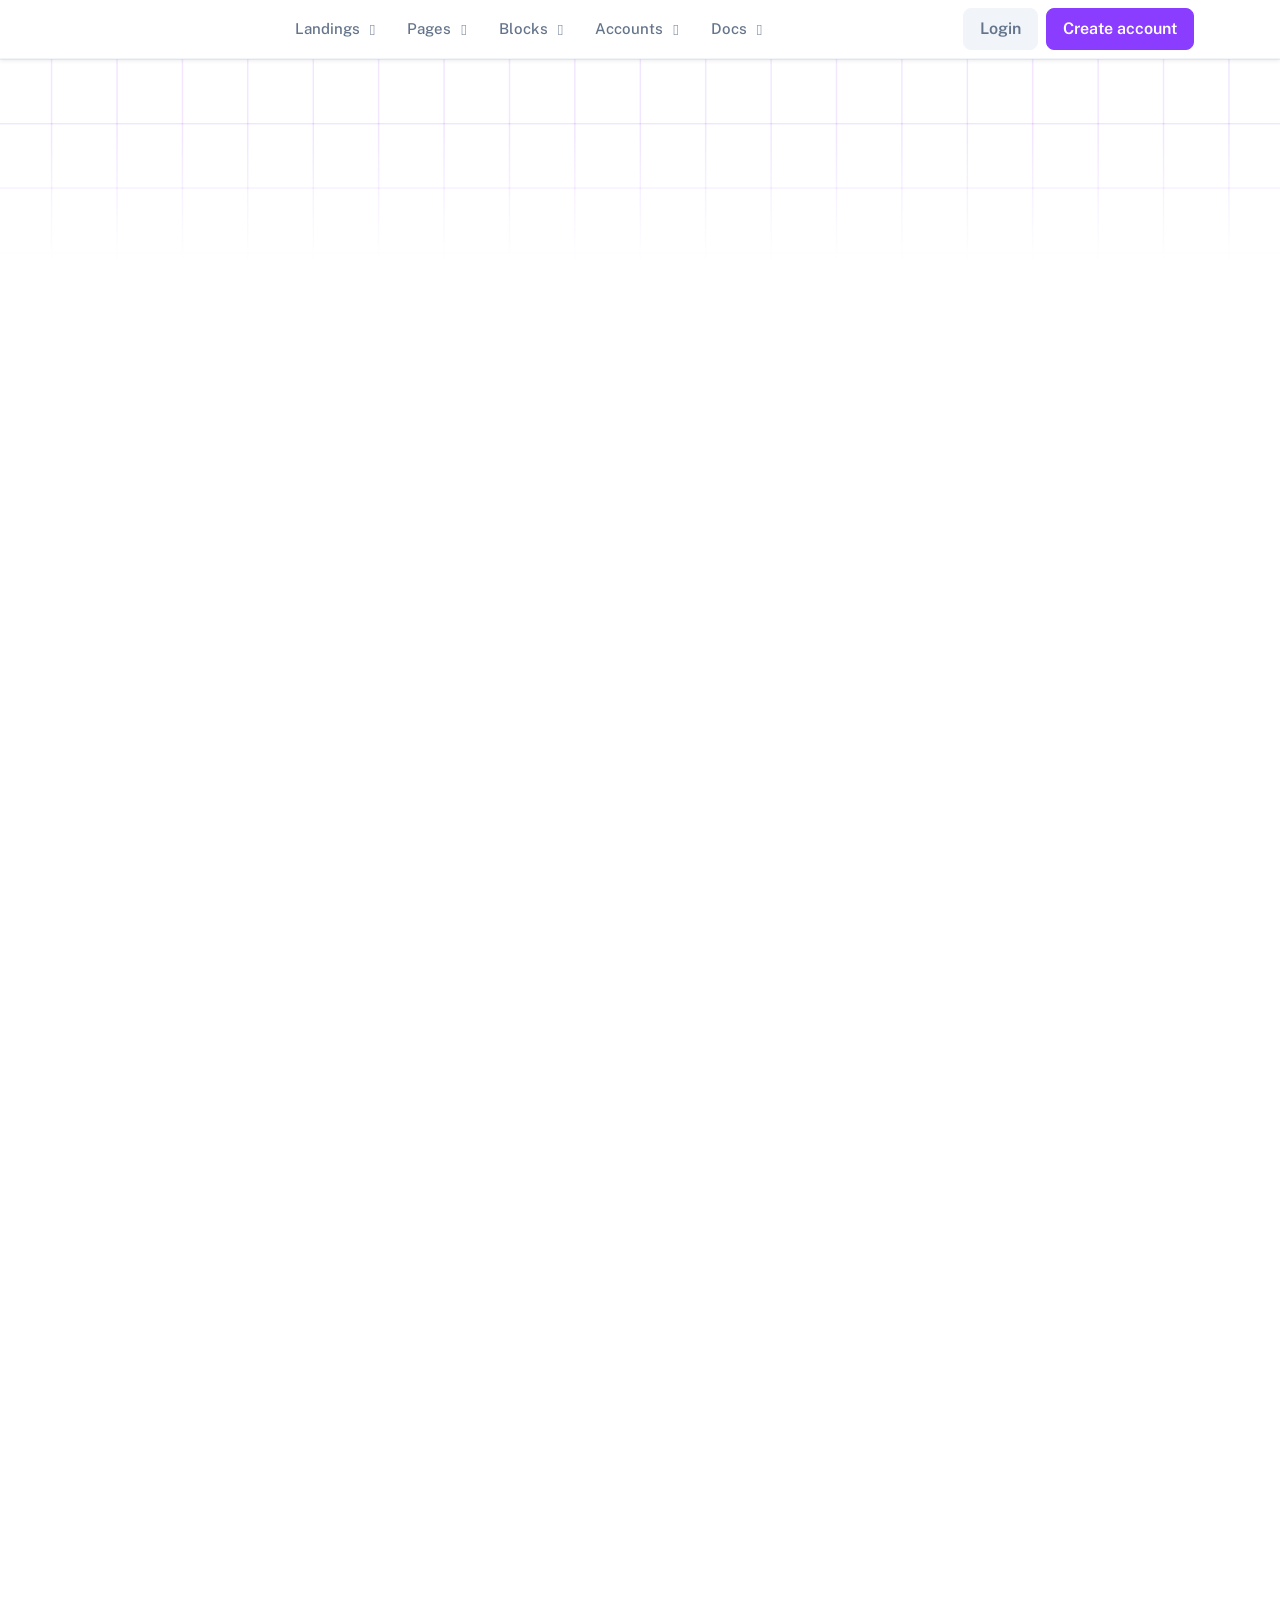
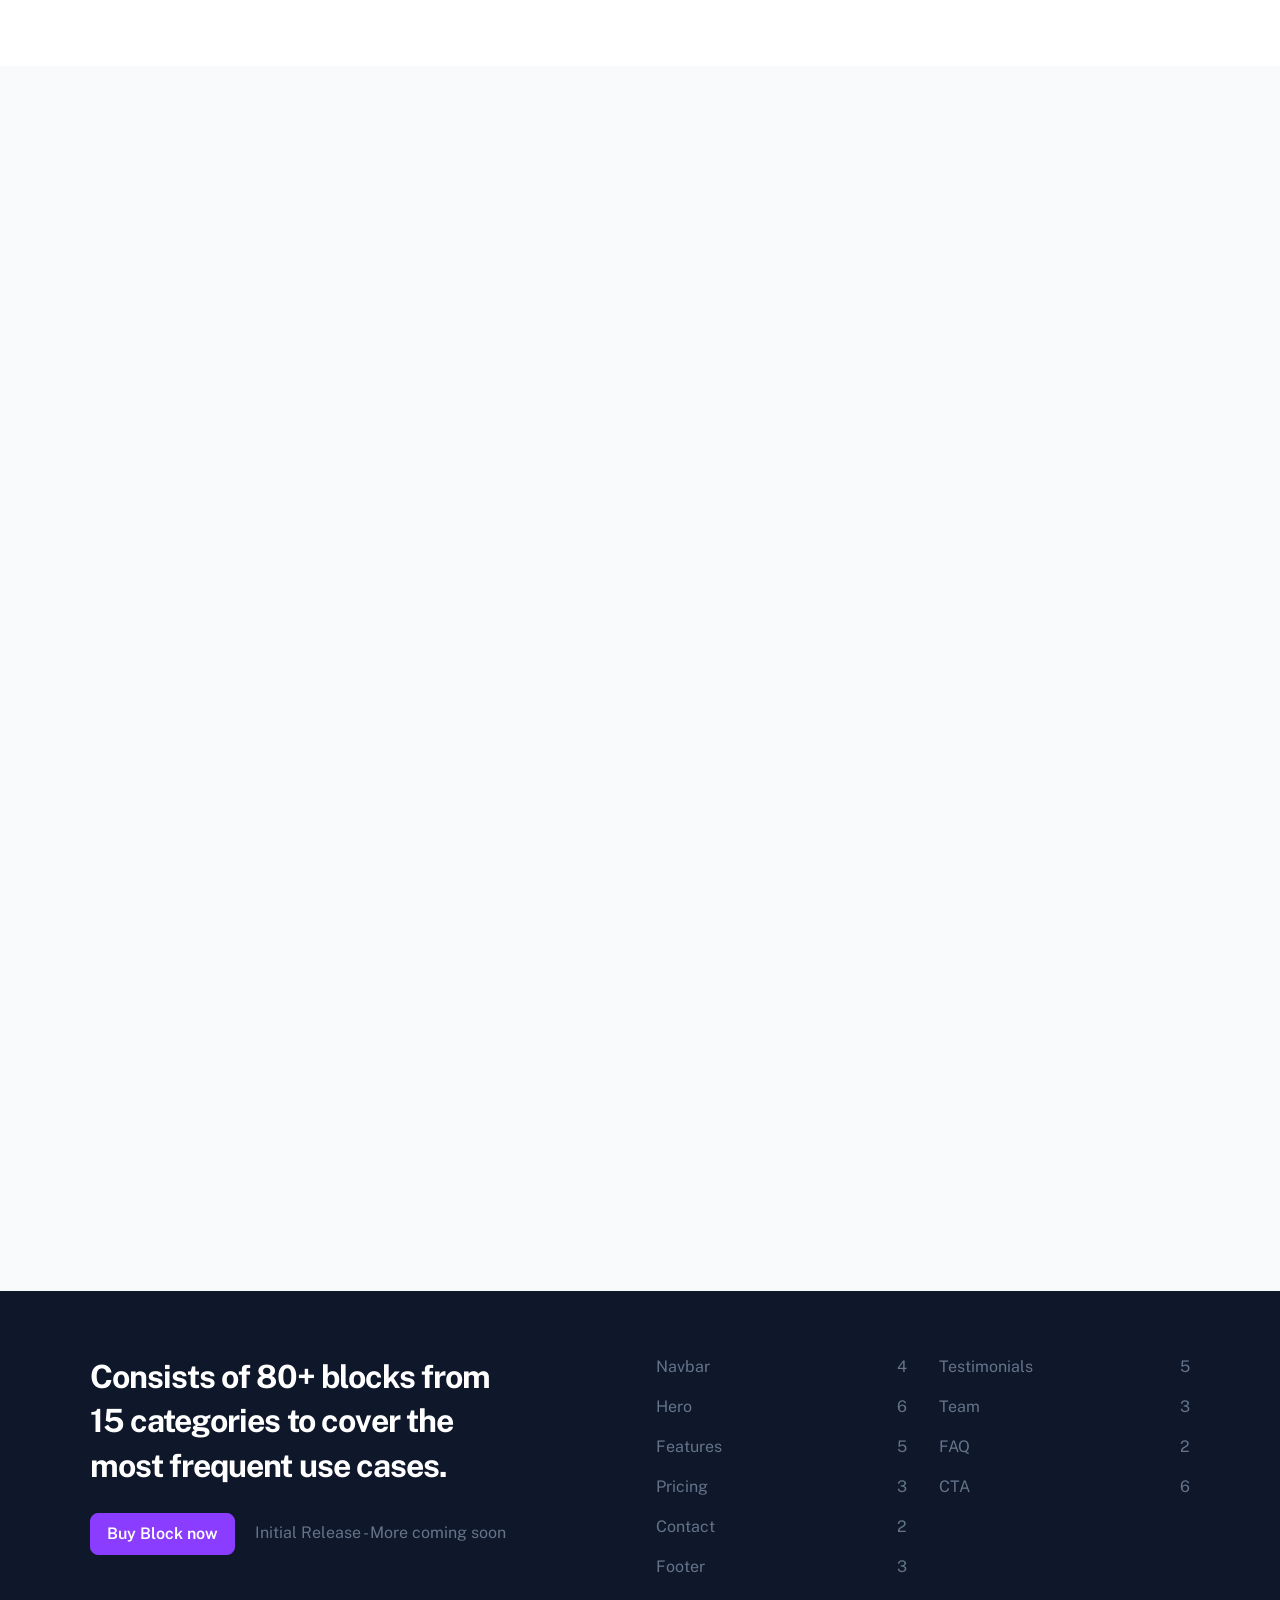
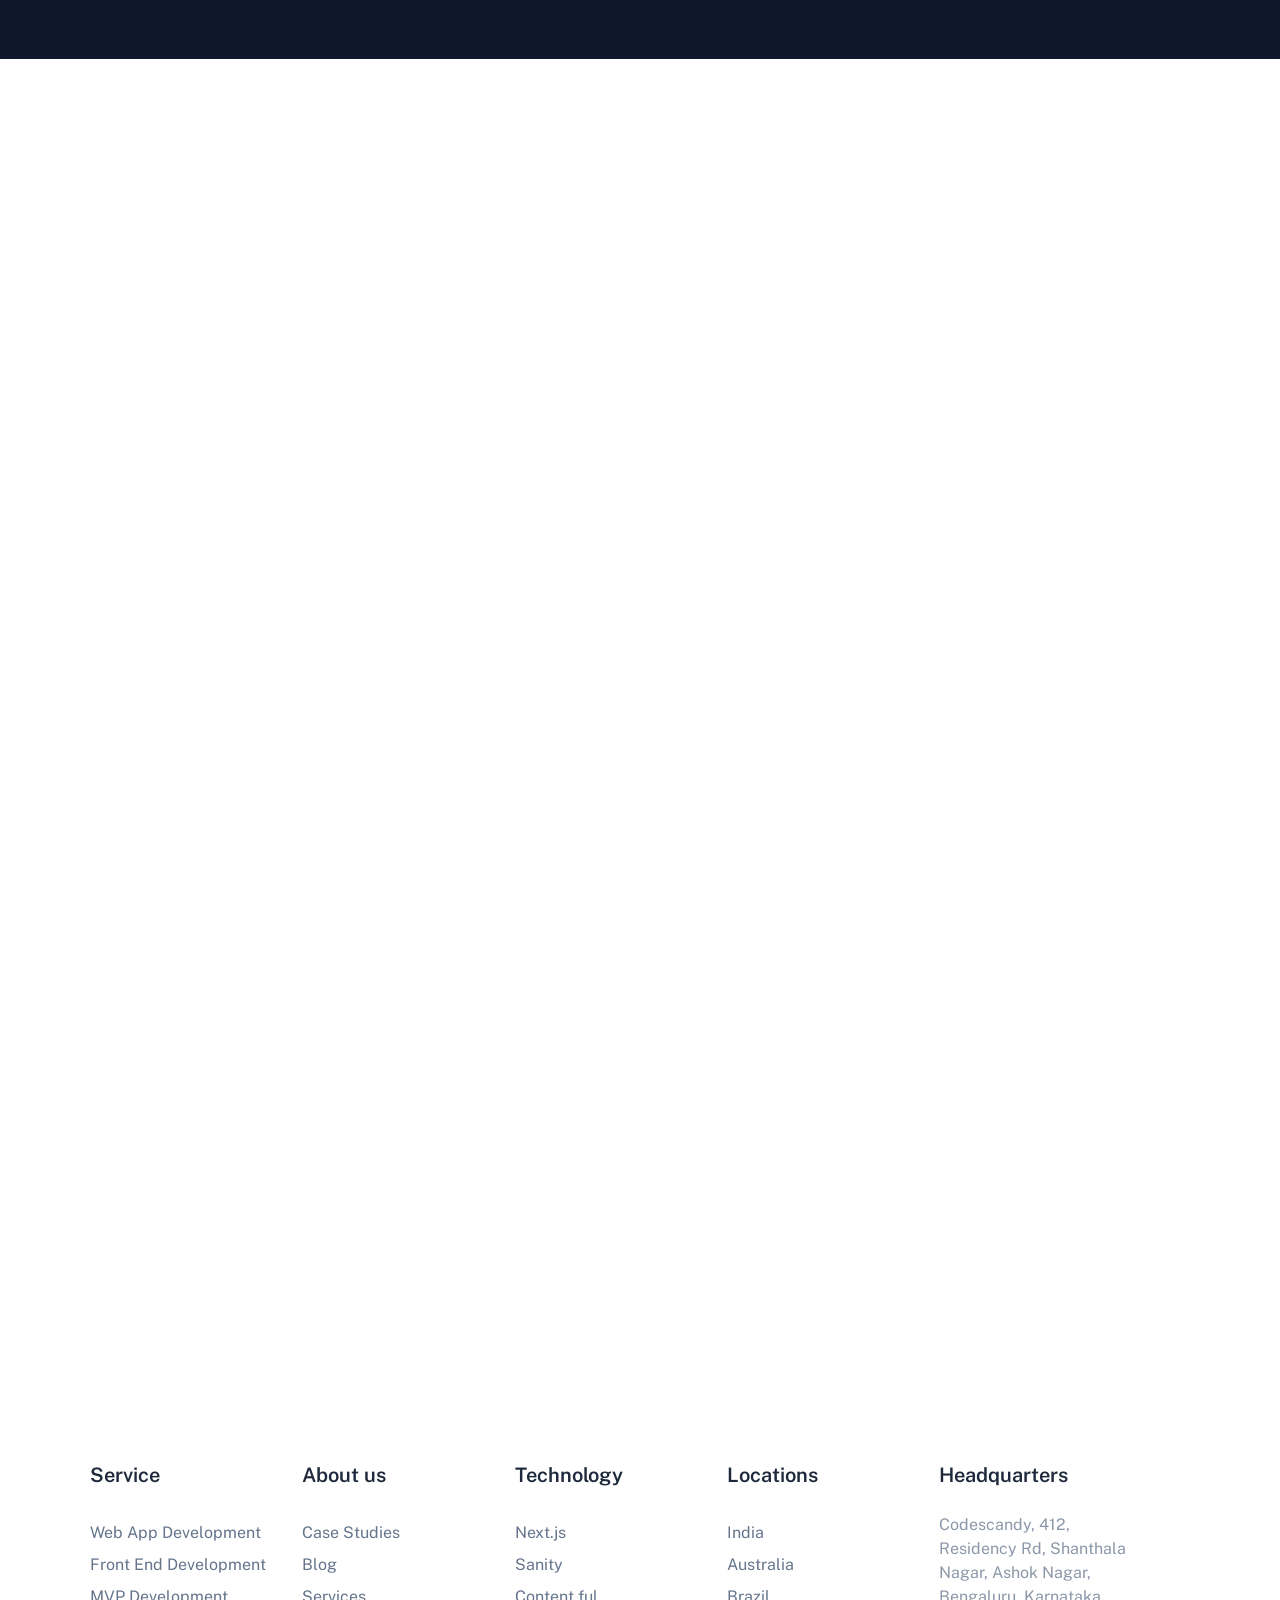
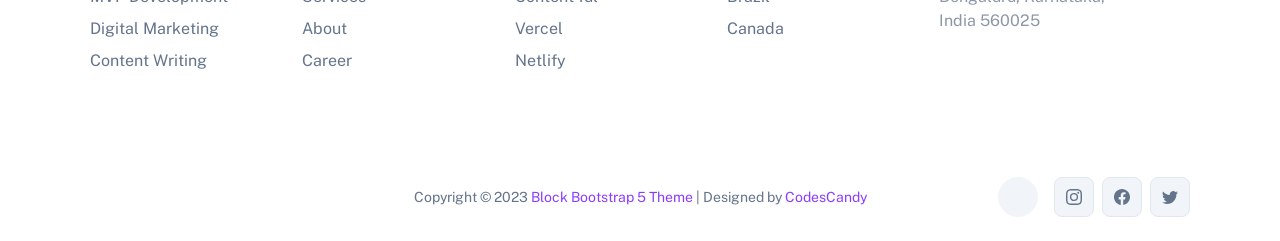
==== index.html @ fbfde0f1 "Initial Commit" ====
<!doctype html>
<html lang="en">
   <head>
      <!-- Required meta tags -->
<meta charset="utf-8" />
<meta name="viewport" content="width=device-width, initial-scale=1, shrink-to-fit=no" />
 <!-- Favicon icon-->
<link rel="apple-touch-icon" sizes="180x180" href="./assets/images/favicon/apple-touch-icon.png" />
<link rel="icon" type="image/png" sizes="32x32" href="./assets/images/favicon/favicon-32x32.png" />
<link rel="icon" type="image/png" sizes="16x16" href="./assets/images/favicon/favicon-16x16.png" />
<link rel="manifest" href="./assets/images/favicon/site.webmanifest" />
<link rel="mask-icon" href="./assets/images/favicon/block-safari-pinned-tab.svg" color="#8b3dff" />
<link rel="shortcut icon" href="./assets/images/favicon/favicon.ico" />
<meta name="msapplication-TileColor" content="#8b3dff" />
<meta name="msapplication-config" content="./assets/images/favicon/tile.xml" />

<!-- Color modes -->
<script src="./assets/js/vendors/color-modes.js"></script>

<!-- Libs CSS -->
<link href="./assets/libs/simplebar/dist/simplebar.min.css" rel="stylesheet" />
<link href="./assets/libs/bootstrap-icons/font/bootstrap-icons.min.css" rel="stylesheet" />

<!-- Scroll Cue -->
<link rel="stylesheet" href="./assets/libs/scrollcue/scrollCue.css" />

<!-- Box icons -->
<link rel="stylesheet" href="./assets/fonts/css/boxicons.min.css" />

<!-- Theme CSS -->
<link rel="stylesheet" href="./assets/css/theme.min.css">
 <!-- Analytics Code -->
<script async src="https://www.googletagmanager.com/gtag/js?id=G-M8S4MT3EYG"></script>
<script>
   window.dataLayer = window.dataLayer || [];
   function gtag() {
      dataLayer.push(arguments);
   }
   gtag("js", new Date());

   gtag("config", "G-M8S4MT3EYG");
</script>
 <script type="text/javascript">
   (function (c, l, a, r, i, t, y) {
      c[a] =
         c[a] ||
         function () {
            (c[a].q = c[a].q || []).push(arguments);
         };
      t = l.createElement(r);
      t.async = 1;
      t.src = "https://www.clarity.ms/tag/" + i;
      y = l.getElementsByTagName(r)[0];
      y.parentNode.insertBefore(t, y);
   })(window, document, "clarity", "script", "kss8za9j58");
</script>

      <title>Block | Multipurpose Business & Professional Template</title>
   </head>

   <body>
      <!-- Navbar -->
<header>
   <nav class="navbar navbar-expand-lg navbar-light w-100">
      <div class="container px-3">
         <a class="navbar-brand" href="./index.html"><img src="./assets/images/logo/logo.svg" alt /></a>
         <button class="navbar-toggler offcanvas-nav-btn" type="button">
            <i class="bi bi-list"></i>
         </button>
         <div class="offcanvas offcanvas-start offcanvas-nav" style="width: 20rem">
            <div class="offcanvas-header">
               <a href="./index.html" class="text-inverse"><img src="./assets/images/logo/logo.svg" alt /></a>
               <button type="button" class="btn-close" data-bs-dismiss="offcanvas" aria-label="Close"></button>
            </div>
            <div class="offcanvas-body pt-0 align-items-center">
               <ul class="navbar-nav mx-auto align-items-lg-center">
                  <li class="nav-item dropdown">
                     <a class="nav-link dropdown-toggle" href="#" role="button" data-bs-toggle="dropdown" aria-expanded="false">Landings</a>
                     <ul class="dropdown-menu">
                        <li><a class="dropdown-item" href="./index.html">Landing Overview</a></li>
                        <li><a class="dropdown-item" href="./landing-sass-v1.html">Saas v.1</a></li>
                        <li><a class="dropdown-item" href="./landing-sass-v2.html">Sass v.2</a></li>
                        <li><a class="dropdown-item" href="./landing-accounting.html">Accounting</a></li>
                        <li><a class="dropdown-item" href="./landing-finance.html">Finance</a></li>
                        <li><a class="dropdown-item" href="./landing-jamstack-agancy.html">Jamstack Agency</a></li>
                        <li><a class="dropdown-item" href="./landing-conference.html">Conference</a></li>
                        <li><a class="dropdown-item" href="./landing-personal.html">Personal</a></li>
                     </ul>
                  </li>
                  <li class="nav-item dropdown">
                     <a class="nav-link dropdown-toggle" href="#" role="button" data-bs-toggle="dropdown" aria-expanded="false">Pages</a>
                     <div class="dropdown-menu dropdown-menu-xxl">
                        <div class="row row-cols-lg-4 row-cols-1 g-0">
                           <div class="col">
                              <div>
                                 <div>
                                    <div class="dropdown-header">Blog</div>
                                    <a class="dropdown-item" href="./blog-list-view.html">List View</a>
                                    <a class="dropdown-item" href="./blog.html">Grid View</a>
                                    <a class="dropdown-item" href="./blog-grid-thumbnail.html">Grid View v.2</a>
                                    <a class="dropdown-item" href="./blog-sidebar.html">Sidebar</a>
                                    <a class="dropdown-item" href="./blog-category.html">Category</a>
                                    <a class="dropdown-item" href="./blog-single.html">Single Post</a>
                                 </div>
                                 <div class="mt-3">
                                    <div class="dropdown-header">About</div>
                                    <a class="dropdown-item" href="./about.html">About v.1</a>
                                    <a class="dropdown-item" href="./about-v2.html">About v.2</a>
                                 </div>
                              </div>
                           </div>
                           <div class="col">
                              <div class="mt-3 mt-lg-0">
                                 <div>
                                    <div class="dropdown-header">Service</div>
                                    <a class="dropdown-item" href="./service-v1.html">Service v.1</a>
                                    <a class="dropdown-item" href="./service-v2.html">Service v.2</a>
                                    <a class="dropdown-item" href="./service-v3.html">Service v.3</a>
                                 </div>
                                 <div class="mt-3">
                                    <div class="dropdown-header">Events</div>

                                    <a class="dropdown-item" href="./events.html">List</a>
                                    <a class="dropdown-item" href="./event-single.html">Single</a>
                                 </div>
                                 <div class="mt-3">
                                    <div class="dropdown-header">Contact</div>

                                    <a class="dropdown-item" href="./contact-1.html">Contact Us</a>
                                    <a class="dropdown-item" href="./contact-2.html">Contact Sales</a>
                                 </div>
                              </div>
                           </div>
                           <div class="col">
                              <div class="mt-3 mt-lg-0">
                                 <div>
                                    <div class="dropdown-header">Portfolio</div>

                                    <a class="dropdown-item" href="./portfolio.html">Grid View</a>

                                    <a class="dropdown-item" href="./portfolio-single.html">Single View</a>
                                 </div>
                                 <div class="mt-3">
                                    <div class="dropdown-header">Pricing</div>
                                    <a class="dropdown-item" href="./pricing-v1.html">Pricing v.1</a>
                                    <a class="dropdown-item" href="./pricing-v2.html">Pricing v.2</a>
                                 </div>
                                 <div class="mt-3">
                                    <div class="dropdown-header">Career</div>
                                    <a class="dropdown-item" href="./career.html">Career</a>
                                 </div>
                              </div>
                           </div>
                           <div class="col">
                              <div class="mt-3 mt-lg-0">
                                 <div>
                                    <div class="dropdown-header">Integration</div>
                                    <a class="dropdown-item" href="./integration.html">Grid View</a>
                                    <a class="dropdown-item" href="./integration-single.html">Single</a>
                                 </div>
                              </div>
                           </div>
                        </div>
                     </div>
                  </li>
                  <li class="nav-item dropdown dropdown-fullwidth">
                     <a class="nav-link dropdown-toggle" href="#" role="button" data-bs-toggle="dropdown" aria-expanded="false">Blocks</a>
                     <div class="dropdown-menu p-4">
                        <div class="row row-cols-xl-6 row-cols-lg-5 row-cols-1 gx-lg-4">
                           <div class="col">
                              <a class="dropdown-item d-block px-0 mb-lg-3" href="./blocks/hero.html">
                                 <div class="rounded d-none d-lg-block mb-lg-2">
                                    <img class="w-100 rounded-2" src="./assets/images/block/hero-snippets-bootstrap.svg" alt="" />
                                 </div>
                                 <span>Hero</span>
                              </a>
                           </div>
                           <div class="col">
                              <a class="dropdown-item d-block px-0 mb-lg-3" href="./blocks/navbar.html">
                                 <div class="rounded d-none d-lg-block mb-lg-2">
                                    <img class="w-100 rounded-2" src="./assets/images/block/header-snippets-bootstrap.svg" alt="" />
                                 </div>
                                 <span>Navbar</span>
                              </a>
                           </div>
                           <div class="col">
                              <a class="dropdown-item d-block px-0 mb-lg-3" href="./blocks/about.html">
                                 <div class="rounded d-none d-lg-block mb-lg-2">
                                    <img class="w-100 rounded-2" src="./assets/images/block/about-snippets-bootstrap.svg" alt="" />
                                 </div>
                                 <span>About</span>
                              </a>
                           </div>
                           <div class="col">
                              <a class="dropdown-item d-block px-0 mb-lg-3" href="./blocks/blog.html">
                                 <div class="rounded d-none d-lg-block mb-lg-2">
                                    <img class="w-100 rounded-2" src="./assets/images/block/blog-snippets-bootstrap.svg" alt="" />
                                 </div>
                                 <span>Blog</span>
                              </a>
                           </div>
                           <div class="col">
                              <a class="dropdown-item d-block px-0 mb-lg-3" href="./blocks/carousel.html">
                                 <div class="rounded d-none d-lg-block mb-lg-2">
                                    <img class="w-100 rounded-2" src="./assets/images/block/carousel-snippets-bootstrap.svg" alt="" />
                                 </div>
                                 <span>Carousel</span>
                              </a>
                           </div>
                           <div class="col">
                              <a class="dropdown-item d-block px-0 mb-lg-3" href="./blocks/cta.html">
                                 <div class="rounded d-none d-lg-block mb-lg-2">
                                    <img class="w-100 rounded-2" src="./assets/images/block/call-to-action-snippets-bootstrap.svg" alt="" />
                                 </div>
                                 <span>Call to Action</span>
                              </a>
                           </div>
                           <div class="col">
                              <a class="dropdown-item d-block px-0 mb-lg-3" href="./blocks/clients.html">
                                 <div class="rounded d-none d-lg-block mb-lg-2">
                                    <img class="w-100 rounded-2" src="./assets/images/block/clients-logo-snippets-bootstrap.svg" alt="" />
                                 </div>
                                 <span>Client</span>
                              </a>
                           </div>
                           <div class="col">
                              <a class="dropdown-item d-block px-0 mb-lg-3" href="./blocks/contact.html">
                                 <div class="rounded d-none d-lg-block mb-lg-2">
                                    <img class="w-100 rounded-2" src="./assets/images/block/contact-section-example.svg" alt="" />
                                 </div>
                                 <span>Contact</span>
                              </a>
                           </div>
                           <div class="col">
                              <a class="dropdown-item d-block px-0 mb-lg-3" href="./blocks/form.html">
                                 <div class="rounded d-none d-lg-block mb-lg-2"><img class="w-100 rounded-2" src="./assets/images/block/form-snippets-bootstrap.svg" alt="" /></div>
                                 <span>Form</span>
                              </a>
                           </div>
                           <div class="col">
                              <a class="dropdown-item d-block px-0 mb-lg-3" href="./blocks/faq.html">
                                 <div class="rounded d-none d-lg-block mb-lg-2"><img class="w-100 rounded-2" src="./assets/images/block/faq-section-example.svg" alt="" /></div>
                                 <span>FAQ</span>
                              </a>
                           </div>
                           <div class="col">
                              <a class="dropdown-item d-block px-0 mb-lg-3" href="./blocks/team.html">
                                 <div class="rounded d-none d-lg-block mb-lg-2"><img class="w-100 rounded-2" src="./assets/images/block/team-snippets-bootstrap.svg" alt="" /></div>
                                 <span>Team</span>
                              </a>
                           </div>
                           <div class="col">
                              <a class="dropdown-item d-block px-0 mb-lg-3" href="./blocks/footer.html">
                                 <div class="rounded d-none d-lg-block mb-lg-2">
                                    <img class="w-100 rounded-2" src="./assets/images/block/footer-snippets-bootstrap.svg" alt="" />
                                 </div>
                                 <span>Footer</span>
                              </a>
                           </div>
                           <div class="col">
                              <a class="dropdown-item d-block px-0 mb-lg-3" href="./blocks/features.html">
                                 <div class="rounded d-none d-lg-block mb-lg-2">
                                    <img class="w-100 rounded-2" src="./assets/images/block/feature-snippets-bootstrap.svg" alt="" />
                                 </div>
                                 <span>Features</span>
                              </a>
                           </div>
                           <div class="col">
                              <a class="dropdown-item d-block px-0 mb-lg-3" href="./blocks/integration.html">
                                 <div class="rounded d-none d-lg-block mb-lg-2">
                                    <img class="w-100 rounded-2" src="./assets/images/block/integration-snippets-bootstrap.svg" alt="" />
                                 </div>
                                 <span>Integration</span>
                              </a>
                           </div>
                           <div class="col">
                              <a class="dropdown-item d-block px-0 mb-lg-3" href="./blocks/location.html">
                                 <div class="rounded d-none d-lg-block mb-lg-2">
                                    <img class="w-100 rounded-2" src="./assets/images/block/location-snippets-bootstrap.svg" alt="" />
                                 </div>
                                 <span>Location</span>
                              </a>
                           </div>
                           <div class="col">
                              <a class="dropdown-item d-block px-0 mb-lg-3" href="./blocks/portfolio.html">
                                 <div class="rounded d-none d-lg-block mb-lg-2">
                                    <img class="w-100 rounded-2" src="./assets/images/block/portfolio-snippets-bootstrap.svg" alt="" />
                                 </div>
                                 <span>Portfolio</span>
                              </a>
                           </div>
                           <div class="col">
                              <a class="dropdown-item d-block px-0 mb-lg-3" href="./blocks/process.html">
                                 <div class="rounded d-none d-lg-block mb-lg-2">
                                    <img class="w-100 rounded-2" src="./assets/images/block/process-snippets-bootstrap.svg" alt="" />
                                 </div>
                                 <span>Process</span>
                              </a>
                           </div>
                           <div class="col">
                              <a class="dropdown-item d-block px-0 mb-lg-3" href="./blocks/pricing.html">
                                 <div class="rounded d-none d-lg-block mb-lg-2 bg-gray-200">
                                    <img class="w-100 rounded-2" src="./assets/images/block/pricing-snippets-bootstrap.svg" alt="" />
                                 </div>
                                 <span>Pricing</span>
                              </a>
                           </div>

                           <div class="col">
                              <a class="dropdown-item d-block px-0 mb-lg-3" href="./blocks/facts.html">
                                 <div class="rounded d-none d-lg-block mb-lg-2">
                                    <img class="w-100 rounded-2" src="./assets/images/block/stats-snippets-bootstrap.svg" alt="" />
                                 </div>
                                 <span>Stats</span>
                              </a>
                           </div>
                           <div class="col">
                              <a class="dropdown-item d-block px-0 mb-lg-3" href="./blocks/testimonails.html">
                                 <div class="rounded d-none d-lg-block mb-lg-2">
                                    <img class="w-100 rounded-2" src="./assets/images/block/testimonial-snippets-bootstrap.svg" alt="" />
                                 </div>
                                 <span>Testimonials</span>
                              </a>
                           </div>
                        </div>
                     </div>
                  </li>
                  <li class="nav-item dropdown">
                     <a class="nav-link dropdown-toggle" href="#" role="button" data-bs-toggle="dropdown" aria-expanded="false">Accounts</a>
                     <ul class="dropdown-menu">
                        <li><a class="dropdown-item" href="./account-profile.html">Profile</a></li>
                        <li><a class="dropdown-item" href="./account-security.html">Security</a></li>
                        <li><a class="dropdown-item" href="./account-billing.html">Billing</a></li>
                        <li><a class="dropdown-item" href="./account-team.html">Team</a></li>
                        <li><a class="dropdown-item" href="./account-notification.html">Notifications</a></li>
                        <li><a class="dropdown-item" href="./account-app-integration.html">Integration</a></li>
                        <li><a class="dropdown-item" href="./account-device-session.html">Session</a></li>
                        <li><a class="dropdown-item" href="./account-social-links.html">Social</a></li>
                        <li><a class="dropdown-item" href="./account-appearance.html">Appearance</a></li>
                        <li class="dropdown-submenu dropend">
                           <a class="dropdown-item dropdown-toggle" href="#">Authentication</a>
                           <ul class="dropdown-menu">
                              <li class="dropdown-header">Simple</li>

                              <li>
                                 <a class="dropdown-item" href="./signin.html">Sign In</a>
                              </li>
                              <li>
                                 <a class="dropdown-item" href="./signup.html">Sign Up</a>
                              </li>
                              <li>
                                 <a class="dropdown-item" href="./forget-password.html">Forget Password</a>
                              </li>
                              <li>
                                 <a class="dropdown-item" href="./reset-password.html">Reset Password</a>
                              </li>
                              <li>
                                 <a class="dropdown-item" href="./otp-varification.html">OTP Varification</a>
                              </li>
                              <li><hr class="dropdown-divider" /></li>
                              <li class="dropdown-header">Side Cover</li>

                              <li>
                                 <a class="dropdown-item" href="./signin-v2.html">Sign In</a>
                              </li>

                              <li>
                                 <a class="dropdown-item" href="./signup-v2.html">Sign Up</a>
                              </li>

                              <li>
                                 <a class="dropdown-item" href="./forget-password-v2.html">Forget Password</a>
                              </li>
                              <li>
                                 <a class="dropdown-item" href="./reset-password-v2.html">Reset Password</a>
                              </li>
                              <li>
                                 <a class="dropdown-item" href="./otp-varification-v2.html">OTP Varification</a>
                              </li>
                           </ul>
                        </li>
                        <li class="dropdown-submenu dropend">
                           <a class="dropdown-item dropdown-toggle" href="#">Utility</a>
                           <ul class="dropdown-menu">
                              <li>
                                 <a class="dropdown-item" href="./404-error.html">404 Error</a>
                              </li>
                              <li>
                                 <a class="dropdown-item" href="./changelog.html">Changelog</a>
                              </li>
                           </ul>
                        </li>
                     </ul>
                  </li>
                  <li class="nav-item dropdown">
                     <a class="nav-link dropdown-toggle" href="#" id="navbarDropdown" role="button" data-bs-toggle="dropdown" aria-haspopup="true" aria-expanded="false">Docs</a>
                     <div class="dropdown-menu dropdown-menu-md" aria-labelledby="navbarDropdown">
                        <a class="dropdown-item mb-3 text-body" href="./docs/index.html">
                           <div class="d-flex align-items-center">
                              <i class="bi bi-file-text fs-4 text-primary"></i>
                              <div class="ms-3 lh-1">
                                 <h5 class="mb-1">Documentations</h5>
                                 <p class="mb-0 fs-6">Browse the all documentation</p>
                              </div>
                           </div>
                        </a>

                        <a class="dropdown-item text-body" href="./docs/changelog.html">
                           <div class="d-flex align-items-center">
                              <i class="bi bi-clipboard fs-4 text-primary"></i>
                              <div class="ms-3 lh-1">
                                 <h5 class="mb-1">
                                    Changelog
                                    <span class="text-primary ms-1" id="changelog"></span>
                                 </h5>
                                 <p class="mb-0 fs-6">See what's new</p>
                              </div>
                           </div>
                        </a>
                     </div>
                  </li>
               </ul>
               <div class="mt-3 mt-lg-0 d-flex align-items-center">
                  <a href="./signin.html" class="btn btn-light mx-2">Login</a>
                  <a href="./signup.html" class="btn btn-primary">Create account</a>
               </div>
            </div>
         </div>
      </div>
   </nav>
</header>

      <main>
         <!--Pageheader start-->
         <div class="pattern-square"></div>
         <section class="container py-lg-8 py-5" data-cue="fadeIn">
            <div class="row justify-content-center">
               <div class="col-xl-8 col-lg-10 col-12" data-cues="zoomIn" data-group="page-title" data-delay="700">
                  <div class="text-center d-flex flex-column gap-5">
                     <div class="d-flex justify-content-center">
                        <span class="bg-primary bg-opacity-10 text-primary border-primary border p-2 fs-6 rounded-pill lh-1 d-flex align-items-center">
                           <span>Modern Design</span>
                        </span>
                     </div>
                     <div class="d-flex flex-column gap-3 mx-lg-8">
                        <h1 class="mb-0 display-5">Kickstart your project with Block</h1>
                        <p class="mb-0 lead">Block build with a modular web design concept will easily kickstart your project, and build website & marketing site faster.</p>
                     </div>
                     <div class="d-flex flex-row gap-2 justify-content-center">
                        <a href="https://bit.ly/block-theme" class="btn btn-primary" target="_blank">Purchase Template</a>
                        <a href="#demo" class="btn btn-light">Demos</a>
                     </div>
                  </div>
               </div>
            </div>
         </section>
         <!--Pageheader end-->

         <!--Preview image start-->
         <div class="my-xl-7 py-5 d-none d-lg-block">
            <div class="container-fluid" data-cue="fadeIn">
               <div class="row mb-7 pb-2 text-center justify-content-center gy-4">
                  <div class="col-lg-12 col-12">
                     <div class="marquee h-auto" data-cue="slideInLeft">
                        <div class="track d-flex gap-4">
                           <div>
                              <img src="./assets/images/hero/landing-saas-v1.jpg" alt="Image" class="rounded-3 border" width="360" />
                           </div>

                           <div>
                              <img src="./assets/images/hero/landing-saas-v2.jpg" alt="Image" class="rounded-3 border" width="360" />
                           </div>
                           <div>
                              <img src="./assets/images/hero/creative-agency-template.jpg" alt="Image" class="rounded-3 border" width="360" />
                           </div>

                           <div>
                              <img src="./assets/images/landings/overview/overview-img-5.jpg" alt="Image" class="rounded-3 border" width="360" />
                           </div>
                           <div>
                              <img src="./assets/images/hero/landing-accounting.jpg" alt="Image" class="rounded-3 border" width="360" />
                           </div>

                           <div>
                              <img src="./assets/images/hero//landing-saas-finance.jpg" alt="Image" class="rounded-3 border" width="360" />
                           </div>

                           <div>
                              <img src="./assets/images/hero/modern-conference-landing-template.jpg" alt="Image" class="rounded-3 border" width="360" />
                           </div>

                           <div>
                              <img src="./assets/images/hero/clean-perosnal-template.jpg" alt="Image" class="rounded-3 border" width="360" />
                           </div>

                           <div>
                              <img src="./assets/images/landings/overview/overview-img-2.jpg" alt="Image" class="rounded-3 border" width="360" />
                           </div>

                           <div>
                              <img src="./assets/images/hero/creative-agency-template.jpg" alt="Image" class="rounded-3 border" width="360" />
                           </div>

                           <div>
                              <img src="./assets/images/hero/landing-saas-v1.jpg" alt="Image" class="rounded-3 border" width="360" />
                           </div>
                           <div>
                              <img src="./assets/images/landings/overview/overview-img-4.jpg" alt="Image" class="rounded-3 border" width="360" />
                           </div>
                        </div>
                     </div>
                  </div>
                  <div class="col-lg-12 col-12">
                     <div class="marquee h-auto" data-cue="slideInRight">
                        <div class="track-2 d-flex gap-4 py-3">
                           <div>
                              <img src="./assets/images/landings/overview/overview-img-1.jpg" alt="Image" class="rounded-3 border" width="360" />
                           </div>

                           <div>
                              <img src="./assets/images/landings/overview/overview-img-9.jpg" alt="Image" class="rounded-3 border" width="360" />
                           </div>

                           <div>
                              <img src="./assets/images/landings/overview/overview-img-3.jpg" alt="Image" class="rounded-3 border" width="360" />
                           </div>

                           <div>
                              <img src="./assets/images/landings/overview/overview-img-8.jpg" alt="Image" class="rounded-3 border" width="360" />
                           </div>
                           <div>
                              <img src="./assets/images/hero/clean-perosnal-template.jpg" alt="Image" class="rounded-3 border" width="360" />
                           </div>

                           <div>
                              <img src="./assets/images/landings/overview/overview-img-1.jpg" alt="Image" class="rounded-3 border" width="360" />
                           </div>
                           <div>
                              <img src="./assets/images/landings/overview/overview-img-6.jpg" alt="Image" class="rounded-3 border" width="360" />
                           </div>

                           <div>
                              <img src="./assets/images/landings/overview/overview-img-4.jpg" alt="Image" class="rounded-3 border" width="360" />
                           </div>

                           <div>
                              <img src="./assets/images/landings/overview/overview-img-2.jpg" alt="Image" class="rounded-3 border" width="360" />
                           </div>

                           <div>
                              <img src="./assets/images/hero/creative-agency-template.jpg" alt="Image" class="rounded-3 border" width="360" />
                           </div>
                        </div>
                     </div>
                  </div>
               </div>
            </div>
         </div>
         <!--Preview image end-->

         <!--Landing pages start-->
         <section class="my-xl-7 py-5">
            <div class="container mb-xl-7" data-cue="fadeIn">
               <div class="row row-cols-1 row-cols-md-3 gy-4">
                  <div class="col" data-cue="zoomIn">
                     <div class="card card-lift">
                        <div class="card-body d-flex flex-column gap-4">
                           <div class="">
                              <svg xmlns="http://www.w3.org/2000/svg" width="32" height="32" viewBox="0 0 32 32" fill="none">
                                 <path
                                    opacity="0.2"
                                    d="M28 7V21C28 21.2652 27.8946 21.5196 27.7071 21.7071C27.5196 21.8946 27.2652 22 27 22H24V11C24 10.7348 23.8946 10.4804 23.7071 10.2929C23.5196 10.1054 23.2652 10 23 10H8V7C8 6.73478 8.10536 6.48043 8.29289 6.29289C8.48043 6.10536 8.73478 6 9 6H27C27.2652 6 27.5196 6.10536 27.7071 6.29289C27.8946 6.48043 28 6.73478 28 7Z"
                                    fill="#8B3DFF" />
                                 <path
                                    d="M27 5H9C8.46957 5 7.96086 5.21071 7.58579 5.58579C7.21071 5.96086 7 6.46957 7 7V9H5C4.46957 9 3.96086 9.21071 3.58579 9.58579C3.21071 9.96086 3 10.4696 3 11V25C3 25.5304 3.21071 26.0391 3.58579 26.4142C3.96086 26.7893 4.46957 27 5 27H23C23.5304 27 24.0391 26.7893 24.4142 26.4142C24.7893 26.0391 25 25.5304 25 25V23H27C27.5304 23 28.0391 22.7893 28.4142 22.4142C28.7893 22.0391 29 21.5304 29 21V7C29 6.46957 28.7893 5.96086 28.4142 5.58579C28.0391 5.21071 27.5304 5 27 5ZM5 11H23V13H5V11ZM23 25H5V15H23V25ZM27 21H25V11C25 10.4696 24.7893 9.96086 24.4142 9.58579C24.0391 9.21071 23.5304 9 23 9H9V7H27V21Z"
                                    fill="#8B3DFF" />
                              </svg>
                           </div>
                           <div class="d-flex flex-column gap-2">
                              <h3 class="mb-0 fs-4">7+ Landing pages</h3>
                              <p class="mb-0">Block kit offers endless possibilities for your pages to kick-start your next project.</p>
                           </div>
                        </div>
                     </div>
                  </div>
                  <div class="col" data-cue="zoomIn">
                     <div class="card card-lift">
                        <div class="card-body d-flex flex-column gap-4">
                           <div class="">
                              <svg xmlns="http://www.w3.org/2000/svg" width="32" height="32" viewBox="0 0 32 32" fill="none">
                                 <path opacity="0.2" d="M28 10L16 17L4 10L16 3L28 10Z" fill="#8B3DFF" />
                                 <path
                                    d="M28.8638 21.5C28.9958 21.7292 29.0317 22.0014 28.9635 22.257C28.8954 22.5126 28.7287 22.7308 28.5 22.8638L16.5 29.8638C16.3471 29.9529 16.1733 29.9999 15.9963 29.9999C15.8192 29.9999 15.6454 29.9529 15.4925 29.8638L3.4925 22.8638C3.26712 22.7283 3.10415 22.5096 3.03888 22.2549C2.9736 22.0001 3.01128 21.73 3.14375 21.5028C3.27622 21.2757 3.49282 21.1099 3.74666 21.0413C4.0005 20.9727 4.27114 21.0068 4.5 21.1363L16 27.8425L27.5 21.1363C27.7292 21.0042 28.0014 20.9683 28.257 21.0365C28.5126 21.1047 28.7308 21.2713 28.8638 21.5ZM27.5 15.1363L16 21.8425L4.5 15.1363C4.27231 15.0229 4.00997 15.0006 3.76638 15.0738C3.5228 15.147 3.31627 15.3103 3.18884 15.5305C3.06141 15.7506 3.02266 16.011 3.08046 16.2587C3.13827 16.5064 3.28829 16.7228 3.5 16.8638L15.5 23.8638C15.6529 23.9529 15.8267 23.9999 16.0037 23.9999C16.1808 23.9999 16.3546 23.9529 16.5075 23.8638L28.5075 16.8638C28.6228 16.7986 28.7239 16.7111 28.8051 16.6065C28.8863 16.5019 28.9459 16.3822 28.9804 16.2543C29.015 16.1265 29.0238 15.9931 29.0064 15.8618C28.9889 15.7305 28.9456 15.604 28.8789 15.4896C28.8122 15.3752 28.7234 15.2752 28.6177 15.1954C28.5121 15.1156 28.3916 15.0576 28.2633 15.0247C28.135 14.9918 28.0015 14.9848 27.8705 15.0039C27.7394 15.0231 27.6135 15.0681 27.5 15.1363ZM3 10C3.0004 9.82487 3.04679 9.6529 3.13454 9.50131C3.22229 9.34973 3.34831 9.22385 3.5 9.13627L15.5 2.13627C15.6529 2.04711 15.8267 2.00012 16.0037 2.00012C16.1808 2.00012 16.3546 2.04711 16.5075 2.13627L28.5075 9.13627C28.6585 9.22434 28.7837 9.35044 28.8707 9.50199C28.9578 9.65354 29.0036 9.82525 29.0036 10C29.0036 10.1748 28.9578 10.3465 28.8707 10.4981C28.7837 10.6496 28.6585 10.7757 28.5075 10.8638L16.5075 17.8638C16.3546 17.9529 16.1808 17.9999 16.0037 17.9999C15.8267 17.9999 15.6529 17.9529 15.5 17.8638L3.5 10.8638C3.34831 10.7762 3.22229 10.6503 3.13454 10.4987C3.04679 10.3471 3.0004 10.1752 3 10ZM5.985 10L16 15.8425L26.015 10L16 4.15752L5.985 10Z"
                                    fill="#8B3DFF" />
                              </svg>
                           </div>
                           <div class="d-flex flex-column gap-2">
                              <h3 class="mb-0 fs-4">80+ Flexible Componentss</h3>
                              <p class="mb-0">All our components and sections are responsively & flexibly designed.</p>
                           </div>
                        </div>
                     </div>
                  </div>
                  <div class="col" data-cue="zoomIn">
                     <div class="card card-lift">
                        <div class="card-body d-flex flex-column gap-4">
                           <div class="">
                              <svg xmlns="http://www.w3.org/2000/svg" width="22" height="32" viewBox="0 0 22 32" fill="none">
                                 <mask id="mask0_1700_169" style="mask-type: luminance" maskUnits="userSpaceOnUse" x="0" y="0" width="22" height="32">
                                    <path d="M21.3333 0H0V32H21.3333V0Z" fill="white" />
                                 </mask>
                                 <g mask="url(#mask0_1700_169)">
                                    <mask id="mask1_1700_169" style="mask-type: luminance" maskUnits="userSpaceOnUse" x="0" y="0" width="21" height="32">
                                       <path d="M20.9633 0.121216H0V31.5598H20.9633V0.121216Z" fill="white" />
                                    </mask>
                                    <g mask="url(#mask1_1700_169)">
                                       <path
                                          d="M5.24186 31.5599C8.13422 31.5599 10.4816 29.2125 10.4816 26.3201V21.0803H5.24186C2.34949 21.0803 0.0020752 23.4277 0.0020752 26.3201C0.0020752 29.2125 2.34949 31.5599 5.24186 31.5599Z"
                                          fill="#0ACF83" />
                                       <path
                                          d="M0.0020752 15.8405C0.0020752 12.9482 2.34949 10.6008 5.24186 10.6008H10.4816V21.0803H5.24186C2.34949 21.0803 0.0020752 18.7329 0.0020752 15.8405Z"
                                          fill="#A259FF" />
                                       <path
                                          d="M0.0022583 5.36099C0.0022583 2.46863 2.34968 0.121216 5.24204 0.121216H10.4818V10.6008H5.24204C2.34968 10.6008 0.0022583 8.25335 0.0022583 5.36099Z"
                                          fill="#F24E1E" />
                                       <path
                                          d="M10.4816 0.121216H15.7213C18.6137 0.121216 20.9612 2.46863 20.9612 5.36099C20.9612 8.25335 18.6137 10.6008 15.7213 10.6008H10.4816V0.121216Z"
                                          fill="#FF7262" />
                                       <path
                                          d="M20.9612 15.8405C20.9612 18.7329 18.6137 21.0803 15.7213 21.0803C12.829 21.0803 10.4816 18.7329 10.4816 15.8405C10.4816 12.9482 12.829 10.6008 15.7213 10.6008C18.6137 10.6008 20.9612 12.9482 20.9612 15.8405Z"
                                          fill="#1ABCFE" />
                                    </g>
                                 </g>
                              </svg>
                           </div>
                           <div class="d-flex flex-column gap-2">
                              <h3 class="mb-0 fs-4">Figma File Available</h3>
                              <p class="mb-0">Figma file - To give you 100% control over the design, with the block theme.</p>
                           </div>
                        </div>
                     </div>
                  </div>
               </div>
            </div>
         </section>
         <!--Landing pages end-->

         <!--Stunning landing start-->
         <section class="py-5 bg-light-subtle" id="demo">
            <div class="container my-lg-7" data-cues="fadeIn">
               <div class="row mb-8">
                  <div class="col-xl-8 offset-xl-2 col-12">
                     <div class="d-flex flex-column gap-2 mx-lg-8 text-center">
                        <h2 class="mb-0">Stunning Landing Pages</h2>
                        <p class="mb-0 lead">Blocks bootstrap 5 template comes with everything you need to get your website off the ground.</p>
                     </div>
                  </div>
               </div>
               <div class="row row-cols-lg-3 row-cols-md-2 row-cols-1 gy-6">
                  <div class="col" data-cues="zoomIn">
                     <a href="./landing-sass-v1.html">
                        <img src="./assets/images/hero/landing-saas-v1.jpg" alt="Image" class="border rounded-3 img-fluid card-lift" />
                        <h4 class="mb-0 mt-3">Sass v1</h4>
                     </a>
                  </div>
                  <div class="col" data-cues="zoomIn">
                     <a href="./landing-sass-v2.html">
                        <img src="./assets/images/hero/landing-saas-v2.jpg" alt="Image" class="border rounded-3 img-fluid card-lift" />
                        <h4 class="mb-0 mt-3">Sass v2</h4>
                     </a>
                  </div>
                  <div class="col" data-cues="zoomIn">
                     <a href="./landing-accounting.html">
                        <img src="./assets/images/hero/landing-accounting.jpg" alt="Image" class="border rounded-3 img-fluid card-lift" />
                        <h4 class="mb-0 mt-3">Accounting</h4>
                     </a>
                  </div>

                  <div class="col" data-cues="zoomIn">
                     <a href="./landing-finance.html">
                        <img src="./assets/images/hero/landing-saas-finance.jpg" alt="Image" class="border rounded-3 img-fluid card-lift" />
                        <h4 class="mb-0 mt-3">Finance</h4>
                     </a>
                  </div>
                  <div class="col" data-cues="zoomIn">
                     <a href="./landing-conference.html">
                        <img src="./assets/images/hero/modern-conference-landing-template.jpg" alt="Image" class="border rounded-3 img-fluid card-lift" />
                        <h4 class="mb-0 mt-3">Conference</h4>
                     </a>
                  </div>
                  <div class="col" data-cues="zoomIn">
                     <a href="./landing-jamstack-agancy.html">
                        <img src="./assets/images/hero/creative-agency-template.jpg" alt="Image" class="border rounded-3 img-fluid card-lift" />
                        <h4 class="mb-0 mt-3">Agency</h4>
                     </a>
                  </div>
                  <div class="col" data-cues="zoomIn">
                     <a href="./landing-personal.html">
                        <img src="./assets/images/hero/clean-perosnal-template.jpg" alt="Image" class="border rounded-3 img-fluid card-lift" />
                        <h4 class="mb-0 mt-3">Personal</h4>
                     </a>
                  </div>
                  <div class="col" data-cues="zoomIn">
                     <a href="#!">
                        <img src="./assets/images/landings/overview/coming-soon.jpg" alt="Image" class="border rounded-3 img-fluid card-lift" />
                        <h4 class="mb-0 mt-3">Coming Soon</h4>
                     </a>
                  </div>
                  <div class="col" data-cues="zoomIn">
                     <a href="#!">
                        <img src="./assets/images/landings/overview/coming-soon.jpg" alt="Image" class="border rounded-3 img-fluid card-lift" />
                        <h4 class="mb-0 mt-3">Coming Soon</h4>
                     </a>
                  </div>
               </div>
            </div>
         </section>
         <!--Stunning landing start-->
         <section class="bg-dark py-8">
            <div class="container">
               <div class="row">
                  <div class="col-lg-5 col-md-12">
                     <div class="mb-5 mb-lg-0">
                        <h2 class="text-white mb-4">Consists of 80+ blocks from 15 categories to cover the most frequent use cases.</h2>

                        <a href="https://bit.ly/block-theme" class="btn btn-primary me-3" target="_blank">Buy Block now</a>
                        <span class="fs-5">Initial Release - More coming soon</span>
                     </div>
                  </div>
                  <div class="col-lg-6 offset-lg-1 col-md-12">
                     <div class="row">
                        <div class="col-md-6">
                           <ul class="list-unstyled">
                              <li class="d-flex justify-content-between mb-3">
                                 <span>Navbar</span>
                                 <span>4</span>
                              </li>
                              <li class="d-flex justify-content-between mb-3">
                                 <span>Hero</span>
                                 <span>6</span>
                              </li>
                              <li class="d-flex justify-content-between mb-3">
                                 <span>Features</span>
                                 <span>5</span>
                              </li>
                              <li class="d-flex justify-content-between mb-3">
                                 <span>Pricing</span>
                                 <span>3</span>
                              </li>
                              <li class="d-flex justify-content-between mb-3">
                                 <span>Contact</span>
                                 <span>2</span>
                              </li>
                              <li class="d-flex justify-content-between mb-3">
                                 <span>Footer</span>
                                 <span>3</span>
                              </li>
                           </ul>
                        </div>
                        <div class="col-md-6">
                           <ul class="list-unstyled">
                              <li class="d-flex justify-content-between mb-3">
                                 <span>Testimonials</span>
                                 <span>5</span>
                              </li>
                              <li class="d-flex justify-content-between mb-3">
                                 <span>Team</span>
                                 <span>3</span>
                              </li>
                              <li class="d-flex justify-content-between mb-3">
                                 <span>FAQ</span>
                                 <span>2</span>
                              </li>
                              <li class="d-flex justify-content-between mb-3">
                                 <span>CTA</span>
                                 <span>6</span>
                              </li>
                           </ul>
                        </div>
                     </div>
                  </div>
               </div>
            </div>
         </section>
         <!--Block categories end-->

         <!--More block theme start-->
         <section class="py-5">
            <div class="container my-lg-7">
               <div class="row">
                  <div class="col-12">
                     <div class="mb-5 text-center" data-cue="fadeIn">
                        <h2 class="mb-0">More Block theme Features</h2>
                     </div>
                  </div>

                  <div class="row gy-4">
                     <div class="col-md-4 col-12" data-cue="slideInLeft">
                        <div class="d-flex flex-column gap-4">
                           <div>
                              <svg xmlns="http://www.w3.org/2000/svg" width="32" height="26" viewBox="0 0 32 26" fill="none">
                                 <g clip-path="url(#clip0_1699_512)">
                                    <path
                                       fill-rule="evenodd"
                                       clip-rule="evenodd"
                                       d="M6.6465 0.00292969C4.82063 0.00292969 3.46956 1.60105 3.53006 3.33418C3.58812 4.99924 3.51269 7.15574 2.96981 8.91437C2.425 10.6779 1.50425 11.7955 0 11.9389V13.5584C1.50425 13.7022 2.425 14.8192 2.96975 16.583C3.51269 18.3416 3.58806 20.4981 3.53 22.1632C3.4695 23.8961 4.82056 25.4944 6.64675 25.4944H25.3559C27.1818 25.4944 28.5326 23.8963 28.4721 22.1632C28.4141 20.4981 28.4895 18.3416 29.0324 16.583C29.5772 14.8192 30.4957 13.7017 32 13.5584V11.9389C30.4958 11.7952 29.5772 10.6782 29.0324 8.91437C28.4894 7.15599 28.4141 4.99924 28.4721 3.33418C28.5326 1.6013 27.1818 0.00292969 25.3559 0.00292969H6.64625H6.6465ZM21.6949 15.6946C21.6949 18.0811 19.9149 19.5284 16.9608 19.5284H11.9322C11.7883 19.5284 11.6504 19.4712 11.5487 19.3695C11.447 19.2678 11.3898 19.1298 11.3898 18.986V6.51143C11.3898 6.36758 11.447 6.22963 11.5487 6.12791C11.6504 6.0262 11.7883 5.96906 11.9322 5.96906H16.9322C19.3954 5.96906 21.0119 7.30331 21.0119 9.35181C21.0119 10.7896 19.9244 12.0768 18.539 12.3023V12.3773C20.425 12.5842 21.6949 13.8904 21.6949 15.6946ZM16.4125 7.68837H13.5452V11.7384H15.9602C17.8271 11.7384 18.8564 10.9866 18.8564 9.64293C18.8563 8.38368 17.9713 7.68837 16.4125 7.68837ZM13.5452 13.3453V17.8085H16.518C18.4618 17.8085 19.4913 17.0286 19.4913 15.5628C19.4913 14.0971 18.4329 13.3451 16.393 13.3451H13.5452V13.3453Z"
                                       fill="#8B3DFF" />
                                 </g>
                                 <defs>
                                    <clipPath id="clip0_1699_512">
                                       <rect width="32" height="25.4976" fill="white" />
                                    </clipPath>
                                 </defs>
                              </svg>
                           </div>

                           <div>
                              <h4 class="mb-2">Built with Bootstrap 5</h4>
                              <p>Block is the powerful front-end solution based on Bootstrap 5 —Powerful, extensible, and feature-packed frontend toolkit.</p>
                           </div>
                        </div>
                     </div>
                     <div class="col-md-4 col-12" data-cue="zoomIn">
                        <div class="d-flex flex-column gap-4">
                           <div>
                              <svg xmlns="http://www.w3.org/2000/svg" width="43" height="32" viewBox="0 0 43 32" fill="none">
                                 <g clip-path="url(#clip0_1699_531)">
                                    <path
                                       d="M36.7167 18.3833C35.225 18.3917 33.9333 18.75 32.85 19.2834C32.45 18.4917 32.05 17.8 31.9834 17.2834C31.9084 16.6834 31.8167 16.3166 31.9084 15.6001C32 14.8833 32.4167 13.8666 32.4167 13.7833C32.4082 13.7083 32.3249 13.3416 31.4667 13.3333C30.6084 13.325 29.8667 13.5 29.7833 13.725C29.7 13.95 29.5333 14.4666 29.425 15C29.275 15.7833 27.7083 18.5583 26.8167 20.0166C26.525 19.45 26.275 18.95 26.2249 18.5499C26.15 17.95 26.0582 17.5832 26.15 16.8666C26.2417 16.1499 26.6583 15.1333 26.6583 15.05C26.65 14.975 26.5667 14.6083 25.7084 14.6C24.85 14.5916 24.1084 14.7666 24.0251 14.9916C23.9417 15.2166 23.8501 15.75 23.6667 16.2666C23.4917 16.7833 21.4083 21.4166 20.8667 22.625C20.5917 23.2416 20.3501 23.7333 20.175 24.0666C20 24.4 20.1667 24.0916 20.15 24.125C20 24.4083 19.9167 24.5666 19.9167 24.5666V24.5751C19.8 24.7834 19.675 24.9833 19.6166 24.9833C19.5749 24.9833 19.4916 24.425 19.6332 23.6584C19.9416 22.05 20.6916 19.5417 20.6833 19.4501C20.6833 19.4084 20.8249 18.9666 20.1999 18.7417C19.5916 18.5167 19.375 18.8917 19.3249 18.8917C19.2749 18.8917 19.2332 19.0251 19.2332 19.0251C19.2332 19.0251 19.9082 16.2001 17.9416 16.2001C16.7082 16.2001 15.0082 17.5418 14.1666 18.7668C13.6332 19.0585 12.4999 19.6751 11.2999 20.3335C10.8416 20.5835 10.3666 20.8501 9.91658 21.0918L9.825 20.9916C7.44166 18.45 3.03333 16.65 3.21666 13.2333C3.28333 11.9916 3.71666 8.71664 11.6834 4.74997C18.2084 1.49997 23.4334 2.39164 24.3417 4.37497C25.6333 7.2083 21.55 12.475 14.7667 13.2333C12.1834 13.525 10.825 12.525 10.4834 12.15C10.1251 11.7583 10.0751 11.7416 9.94175 11.8166C9.72508 11.9333 9.85841 12.2833 9.94175 12.4916C10.1417 13.0166 10.9751 13.95 12.3917 14.4166C13.6333 14.825 16.6667 15.05 20.3334 13.6333C24.4417 12.0416 27.6501 7.62497 26.7084 3.9333C25.7501 0.174969 19.5167 -1.05836 13.6251 1.0333C10.1167 2.2833 6.31666 4.2333 3.58333 6.79164C0.333329 9.82497 -0.183338 12.475 0.0333285 13.575C0.791745 17.5 6.2 20.0583 8.36666 21.95C8.25833 22.0082 8.15833 22.0666 8.06666 22.1166C6.98333 22.6499 2.85833 24.8083 1.825 27.0916C0.658329 29.6749 2.00833 31.5333 2.90833 31.7833C5.69166 32.5583 8.54166 31.1666 10.0833 28.875C11.6166 26.5833 11.4333 23.6083 10.725 22.25L10.6999 22.2L11.5499 21.7C12.1 21.375 12.6417 21.075 13.1166 20.8166C12.85 21.5416 12.6582 22.3999 12.5583 23.6499C12.4417 25.1166 13.0417 27.0166 13.8333 27.7666C14.1833 28.0915 14.6 28.0999 14.8583 28.0999C15.775 28.0999 16.1917 27.3415 16.65 26.4332C17.2167 25.3249 17.7167 24.0416 17.7167 24.0416C17.7167 24.0416 17.0917 27.5166 18.8 27.5166C19.425 27.5166 20.05 26.7082 20.3333 26.2916V26.2999C20.3333 26.2999 20.35 26.2749 20.3833 26.2166C20.4183 26.1649 20.4516 26.1121 20.4833 26.0583V26.0416C20.7333 25.6083 21.2917 24.6166 22.125 22.975C23.1999 20.8583 24.2333 18.2083 24.2333 18.2083C24.2333 18.2083 24.3333 18.8583 24.6417 19.925C24.8249 20.5584 25.2249 21.25 25.5332 21.925C25.2832 22.275 25.1332 22.4751 25.1332 22.4751L25.1416 22.4834C24.9417 22.7501 24.7166 23.0335 24.4833 23.3167C23.6333 24.3334 22.6167 25.4918 22.4833 25.8251C22.325 26.2167 22.3583 26.5084 22.6667 26.7418C22.8917 26.9085 23.2917 26.9417 23.7167 26.9085C24.4833 26.8584 25.0167 26.6668 25.2833 26.5501C25.7 26.4001 26.175 26.1751 26.6333 25.8417C27.4667 25.2251 27.975 24.3501 27.925 23.1835C27.9 22.5418 27.6917 21.9085 27.4333 21.3085C27.5083 21.2001 27.5834 21.0917 27.6583 20.9751C28.975 19.0501 29.9917 16.9335 29.9917 16.9335C29.9917 16.9335 30.0917 17.5835 30.4 18.6501C30.5582 19.1918 30.875 19.7836 31.1583 20.3669C29.925 21.3752 29.15 22.5419 28.8833 23.3086C28.3917 24.7252 28.775 25.3669 29.5 25.5169C29.8249 25.5836 30.2917 25.4336 30.6416 25.2836C31.0749 25.1419 31.5999 24.9001 32.0833 24.5419C32.9167 23.9252 33.7167 23.0669 33.675 21.9086C33.65 21.3752 33.5083 20.8502 33.3167 20.3502C34.3667 19.9169 35.7249 19.6669 37.45 19.8752C41.1583 20.3086 41.8917 22.6252 41.7501 23.5919C41.6084 24.5586 40.8334 25.0919 40.575 25.2586C40.3167 25.4169 40.2333 25.4753 40.2583 25.5919C40.2917 25.767 40.4083 25.7586 40.6333 25.7253C40.9417 25.6752 42.5833 24.9336 42.65 23.1504C42.75 20.8584 40.575 18.3584 36.7167 18.3833ZM8.11666 28.025C6.89166 29.3666 5.16666 29.875 4.43333 29.4416C3.64166 28.9833 3.94991 27.0083 5.45833 25.5833C6.375 24.7166 7.56666 23.9166 8.34999 23.425C8.52499 23.3166 8.79166 23.1584 9.10833 22.9666C9.15833 22.9334 9.19166 22.9166 9.19166 22.9166C9.25 22.8833 9.31666 22.8416 9.38333 22.8C9.94166 24.8333 9.40833 26.6166 8.11666 28.025ZM17.075 21.9333C16.65 22.975 15.75 25.65 15.2083 25.5C14.7416 25.375 14.4583 23.35 15.1166 21.35C15.4499 20.3416 16.1582 19.1416 16.5749 18.6749C17.25 17.9249 17.9832 17.6749 18.1667 17.9832C18.3833 18.3833 17.3417 21.2833 17.075 21.9333ZM24.4667 25.4666C24.2833 25.5584 24.1167 25.625 24.0417 25.5751C23.9833 25.5417 24.1166 25.4167 24.1166 25.4167C24.1166 25.4167 25.0416 24.4251 25.4082 23.9667C25.6166 23.7001 25.8666 23.3918 26.1332 23.0417V23.1417C26.1333 24.3416 24.9833 25.1416 24.4667 25.4666ZM30.1666 24.1666C30.0332 24.0666 30.05 23.7583 30.4999 22.7916C30.675 22.4083 31.0749 21.7666 31.7666 21.1583C31.8499 21.4083 31.9 21.6499 31.8916 21.875C31.8833 23.375 30.8167 23.9333 30.1666 24.1666Z"
                                       fill="#8B3DFF" />
                                 </g>
                                 <defs>
                                    <clipPath id="clip0_1699_531">
                                       <rect width="42.6667" height="32" fill="white" />
                                    </clipPath>
                                 </defs>
                              </svg>
                           </div>

                           <div>
                              <h4 class="mb-2">Easy to Customize with Sass</h4>
                              <p>Block is built using Sass. Easily change colors, typo, and much more. It is the most mature, stable, and powerful CSS extension language in the world.</p>
                           </div>
                        </div>
                     </div>
                     <div class="col-md-4 col-12" data-cue="slideInRight">
                        <div class="d-flex flex-column gap-4">
                           <div>
                              <svg xmlns="http://www.w3.org/2000/svg" width="23" height="32" viewBox="0 0 23 32" fill="none">
                                 <g clip-path="url(#clip0_1699_502)">
                                    <path d="M2.06294 29.4286L0 6.28955H22.6688L20.6036 29.4249L11.3205 31.9985L2.06294 29.4286Z" fill="#8B3DFF" />
                                    <path d="M11.3344 30.0315L18.8356 27.9519L20.6004 8.18164H11.3344V30.0315Z" fill="#8B3DFF" />
                                    <path
                                       d="M11.3344 16.7635H7.57909L7.31974 13.8575H11.3344V11.0195H4.21826L4.28619 11.7809L4.98369 19.6014H11.3344V16.7635ZM11.3344 24.1339L11.322 24.1372L8.16135 23.2838L7.9593 21.0204H5.11049L5.50808 25.4763L11.3213 27.0901L11.3344 27.0865V24.1339Z"
                                       fill="#EBEBEB" />
                                    <path
                                       d="M2.10907 0.00146484H3.55125V1.42634H4.87051V0.00146484H6.31276V4.31633H4.87057V2.87146H3.55132V4.31633H2.10919V0.00146484H2.10907ZM8.20928 1.43234H6.9397V0.00146484H10.9218V1.43234H9.65165V4.31633H8.2094L8.20928 1.43234ZM11.5538 0.00146484H13.0575L13.9826 1.51758L14.9067 0.00146484H16.4111V4.31633H14.9749V2.17765L13.9826 3.71182H13.9579L12.9649 2.17765V4.31633H11.5539V0.00146484H11.5538ZM17.1289 0.00146484H18.5715V2.89008H20.5996V4.31633H17.1289V0.00146484Z"
                                       fill="#8B3DFF" />
                                    <path
                                       d="M11.3246 16.7635V19.6014H14.8191L14.4897 23.2819L11.3246 24.1362V27.0887L17.1424 25.4763L17.1851 24.9969L17.852 17.5256L17.9212 16.7635H17.1565H11.3246ZM11.3246 11.0195V13.8575H18.1795L18.2364 13.2196L18.3657 11.7809L18.4336 11.0195H11.3246Z"
                                       fill="white" />
                                 </g>
                                 <defs>
                                    <clipPath id="clip0_1699_502">
                                       <rect width="22.6688" height="32" fill="white" />
                                    </clipPath>
                                 </defs>
                              </svg>
                           </div>

                           <div>
                              <h4 class="mb-2">W3C Valid HTML Code</h4>
                              <p>
                                 All HTML files are checked via the W3C validator to ensure 100% valid code. As you probably know invalid HTML limits innovation, but Block is innovative at its core.
                              </p>
                           </div>
                        </div>
                     </div>
                     <div class="col-md-4 col-12" data-cue="slideInLeft">
                        <div class="d-flex flex-column gap-4">
                           <div>
                              <svg xmlns="http://www.w3.org/2000/svg" width="32" height="32" viewBox="0 0 32 32" fill="none">
                                 <g clip-path="url(#clip0_1699_570)">
                                    <path d="M0 0H32V32H0V0Z" fill="#8B3DFF" />
                                    <path
                                       d="M29.381 24.3679C29.1468 22.9079 28.1947 21.682 25.3749 20.5383C24.3954 20.0881 23.3034 19.7657 22.9779 19.0235C22.8624 18.5915 22.8471 18.3482 22.9201 18.0866C23.13 17.2379 24.143 16.9733 24.946 17.2166C25.4631 17.39 25.9528 17.7885 26.2479 18.4242C27.6289 17.53 27.6259 17.536 28.5901 16.9216C28.2373 16.3741 28.0487 16.1216 27.8175 15.8874C26.9871 14.9596 25.8555 14.482 24.0456 14.5185C23.7323 14.5581 23.416 14.6006 23.1027 14.6402C22.1993 14.8684 21.3384 15.3429 20.8335 15.9786C19.3186 17.6973 19.7506 20.7056 21.5939 21.9436C23.4099 23.3064 26.0776 23.6166 26.4182 24.8912C26.7498 26.4516 25.2715 26.9565 23.8023 26.7771C22.7194 26.552 22.1171 26.0014 21.4662 25.0007C20.2677 25.6942 20.2677 25.6942 19.0358 26.403C19.3278 27.0417 19.635 27.3307 20.1247 27.8843C22.4426 30.2357 28.2433 30.1201 29.2837 26.5611C29.3262 26.4394 29.6061 25.6242 29.381 24.3679ZM17.3962 14.7071H14.403C14.403 17.2927 14.3909 19.86 14.3909 22.4455C14.3909 24.0911 14.4761 25.5999 14.2084 26.0622C13.7704 26.9717 12.6358 26.8592 12.1187 26.6827C11.5924 26.4242 11.3247 26.0561 11.0145 25.536C10.9293 25.387 10.8654 25.2714 10.8441 25.2622C10.032 25.7581 9.22281 26.2569 8.41064 26.7527C8.81524 27.5832 9.4114 28.3041 10.1749 28.7725C11.3156 29.4569 12.8487 29.6668 14.4517 29.2987C15.4951 28.9945 16.3954 28.3649 16.8669 27.4067C17.5483 26.1505 17.4023 24.6295 17.3962 22.9474C17.4114 20.2037 17.3962 17.46 17.3962 14.7071Z"
                                       fill="#F8FAFC" />
                                 </g>
                                 <defs>
                                    <clipPath id="clip0_1699_570">
                                       <rect width="32" height="32" fill="white" />
                                    </clipPath>
                                 </defs>
                              </svg>
                           </div>

                           <div>
                              <h4 class="mb-2">Future Proof Java-Script</h4>
                              <p>Say jQuery to NO! With the block we build a complete vanilla. js code for all the pages.</p>
                           </div>
                        </div>
                     </div>
                     <div class="col-md-4 col-12" data-cue="zoomIn">
                        <div class="d-flex flex-column gap-4">
                           <div>
                              <svg xmlns="http://www.w3.org/2000/svg" width="32" height="32" viewBox="0 0 32 32" fill="none">
                                 <path
                                    opacity="0.2"
                                    d="M26 6V27C26 27.2652 25.8946 27.5196 25.7071 27.7071C25.5196 27.8946 25.2652 28 25 28H7C6.73478 28 6.48043 27.8946 6.29289 27.7071C6.10536 27.5196 6 27.2652 6 27V6C6 5.73478 6.10536 5.48043 6.29289 5.29289C6.48043 5.10536 6.73478 5 7 5H12C11.3495 5.86476 10.9985 6.9179 11 8V9H21V8C21.0015 6.9179 20.6505 5.86476 20 5H25C25.2652 5 25.5196 5.10536 25.7071 5.29289C25.8946 5.48043 26 5.73478 26 6Z"
                                    fill="#8B3DFF" />
                                 <path
                                    d="M21 19.0001C21 19.2653 20.8946 19.5196 20.7071 19.7072C20.5196 19.8947 20.2652 20.0001 20 20.0001H12C11.7348 20.0001 11.4804 19.8947 11.2929 19.7072C11.1054 19.5196 11 19.2653 11 19.0001C11 18.7348 11.1054 18.4805 11.2929 18.293C11.4804 18.1054 11.7348 18.0001 12 18.0001H20C20.2652 18.0001 20.5196 18.1054 20.7071 18.293C20.8946 18.4805 21 18.7348 21 19.0001ZM20 14.0001H12C11.7348 14.0001 11.4804 14.1054 11.2929 14.293C11.1054 14.4805 11 14.7348 11 15.0001C11 15.2653 11.1054 15.5196 11.2929 15.7072C11.4804 15.8947 11.7348 16.0001 12 16.0001H20C20.2652 16.0001 20.5196 15.8947 20.7071 15.7072C20.8946 15.5196 21 15.2653 21 15.0001C21 14.7348 20.8946 14.4805 20.7071 14.293C20.5196 14.1054 20.2652 14.0001 20 14.0001ZM27 6.00006V27.0001C27 27.5305 26.7893 28.0392 26.4142 28.4143C26.0391 28.7893 25.5304 29.0001 25 29.0001H7C6.46957 29.0001 5.96086 28.7893 5.58579 28.4143C5.21071 28.0392 5 27.5305 5 27.0001V6.00006C5 5.46963 5.21071 4.96092 5.58579 4.58585C5.96086 4.21078 6.46957 4.00006 7 4.00006H11.5325C12.0944 3.37097 12.7828 2.86763 13.5527 2.52301C14.3225 2.17839 15.1565 2.00024 16 2.00024C16.8435 2.00024 17.6775 2.17839 18.4473 2.52301C19.2172 2.86763 19.9056 3.37097 20.4675 4.00006H25C25.5304 4.00006 26.0391 4.21078 26.4142 4.58585C26.7893 4.96092 27 5.46963 27 6.00006ZM12 8.00006H20C20 6.9392 19.5786 5.92178 18.8284 5.17164C18.0783 4.42149 17.0609 4.00006 16 4.00006C14.9391 4.00006 13.9217 4.42149 13.1716 5.17164C12.4214 5.92178 12 6.9392 12 8.00006ZM25 6.00006H21.6562C21.8837 6.64233 22 7.3187 22 8.00006V9.00006C22 9.26528 21.8946 9.51963 21.7071 9.70717C21.5196 9.89471 21.2652 10.0001 21 10.0001H11C10.7348 10.0001 10.4804 9.89471 10.2929 9.70717C10.1054 9.51963 10 9.26528 10 9.00006V8.00006C10 7.3187 10.1163 6.64233 10.3438 6.00006H7V27.0001H25V6.00006Z"
                                    fill="#8B3DFF" />
                              </svg>
                           </div>

                           <div>
                              <h4 class="mb-2">Extensive Docs</h4>
                              <p>Block theme documentation helps developers, It has a theme installation workflow and how to use it for your purpose and easy copy and paste snippets.</p>
                           </div>
                        </div>
                     </div>
                     <div class="col-md-4 col-12" data-cue="slideInRight">
                        <div class="d-flex flex-column gap-4">
                           <div>
                              <svg xmlns="http://www.w3.org/2000/svg" width="32" height="32" viewBox="0 0 32 32" fill="none">
                                 <path
                                    opacity="0.2"
                                    d="M25 8V10H22C21.4696 10 20.9609 10.2107 20.5858 10.5858C20.2107 10.9609 20 11.4696 20 12V22H5C4.46957 22 3.96086 21.7893 3.58579 21.4142C3.21071 21.0391 3 20.5304 3 20V8C3 7.46957 3.21071 6.96086 3.58579 6.58579C3.96086 6.21071 4.46957 6 5 6H23C23.5304 6 24.0391 6.21071 24.4142 6.58579C24.7893 6.96086 25 7.46957 25 8Z"
                                    fill="#8B3DFF" />
                                 <path
                                    d="M28 9H26V8C26 7.20435 25.6839 6.44129 25.1213 5.87868C24.5587 5.31607 23.7956 5 23 5H5C4.20435 5 3.44129 5.31607 2.87868 5.87868C2.31607 6.44129 2 7.20435 2 8V20C2 20.7956 2.31607 21.5587 2.87868 22.1213C3.44129 22.6839 4.20435 23 5 23H19V24C19 24.7956 19.3161 25.5587 19.8787 26.1213C20.4413 26.6839 21.2044 27 22 27H28C28.7956 27 29.5587 26.6839 30.1213 26.1213C30.6839 25.5587 31 24.7956 31 24V12C31 11.2044 30.6839 10.4413 30.1213 9.87868C29.5587 9.31607 28.7956 9 28 9ZM5 21C4.73478 21 4.48043 20.8946 4.29289 20.7071C4.10536 20.5196 4 20.2652 4 20V8C4 7.73478 4.10536 7.48043 4.29289 7.29289C4.48043 7.10536 4.73478 7 5 7H23C23.2652 7 23.5196 7.10536 23.7071 7.29289C23.8946 7.48043 24 7.73478 24 8V9H22C21.2044 9 20.4413 9.31607 19.8787 9.87868C19.3161 10.4413 19 11.2044 19 12V21H5ZM29 24C29 24.2652 28.8946 24.5196 28.7071 24.7071C28.5196 24.8946 28.2652 25 28 25H22C21.7348 25 21.4804 24.8946 21.2929 24.7071C21.1054 24.5196 21 24.2652 21 24V12C21 11.7348 21.1054 11.4804 21.2929 11.2929C21.4804 11.1054 21.7348 11 22 11H28C28.2652 11 28.5196 11.1054 28.7071 11.2929C28.8946 11.4804 29 11.7348 29 12V24ZM17 26C17 26.2652 16.8946 26.5196 16.7071 26.7071C16.5196 26.8946 16.2652 27 16 27H11C10.7348 27 10.4804 26.8946 10.2929 26.7071C10.1054 26.5196 10 26.2652 10 26C10 25.7348 10.1054 25.4804 10.2929 25.2929C10.4804 25.1054 10.7348 25 11 25H16C16.2652 25 16.5196 25.1054 16.7071 25.2929C16.8946 25.4804 17 25.7348 17 26ZM27 14C27 14.2652 26.8946 14.5196 26.7071 14.7071C26.5196 14.8946 26.2652 15 26 15H24C23.7348 15 23.4804 14.8946 23.2929 14.7071C23.1054 14.5196 23 14.2652 23 14C23 13.7348 23.1054 13.4804 23.2929 13.2929C23.4804 13.1054 23.7348 13 24 13H26C26.2652 13 26.5196 13.1054 26.7071 13.2929C26.8946 13.4804 27 13.7348 27 14Z"
                                    fill="#8B3DFF" />
                              </svg>
                           </div>

                           <div>
                              <h4 class="mb-2">Mobile friendly website</h4>
                              <p>Block is Mobile friendly, Designing websites to be mobile friendly ensures that your pages perform well on all devices.</p>
                           </div>
                        </div>
                     </div>
                     <div class="col-md-4 col-12" data-cue="slideInLeft">
                        <div class="d-flex flex-column gap-4">
                           <div>
                              <svg xmlns="http://www.w3.org/2000/svg" width="32" height="32" viewBox="0 0 32 32" fill="none">
                                 <path
                                    opacity="0.2"
                                    d="M11 25.0001V16.8588L16.5462 21.7226L12.72 25.6926C12.5817 25.836 12.4038 25.9349 12.209 25.9765C12.0141 26.0182 11.8113 26.0006 11.6265 25.9262C11.4417 25.8518 11.2833 25.7239 11.1717 25.5589C11.0601 25.3939 11.0003 25.1993 11 25.0001ZM28.8287 4.00883L3.5 13.9226C3.34274 13.9831 3.20935 14.093 3.11986 14.2358C3.03038 14.3786 2.98962 14.5465 3.0037 14.7145C3.01779 14.8824 3.08596 15.0412 3.19799 15.1671C3.31002 15.293 3.45985 15.3791 3.625 15.4126L11 16.8588L29 4.15258C29.0054 4.13 29.0044 4.10637 28.9971 4.08433C28.9898 4.06229 28.9766 4.04272 28.9588 4.02779C28.941 4.01287 28.9194 4.00319 28.8965 3.99984C28.8735 3.99649 28.85 3.9996 28.8287 4.00883Z"
                                    fill="#8B3DFF" />
                                 <path
                                    d="M29.61 3.27376C29.4551 3.13997 29.2666 3.051 29.0648 3.01641C28.863 2.98183 28.6556 3.00296 28.465 3.07751L3.1325 12.9913C2.77348 13.1309 2.46952 13.3833 2.2664 13.7106C2.06328 14.0379 1.97197 14.4224 2.00624 14.806C2.0405 15.1897 2.19848 15.5519 2.45639 15.838C2.71429 16.1241 3.05817 16.3187 3.43625 16.3925L10 17.6813V25C9.9987 25.3987 10.1172 25.7885 10.34 26.119C10.5629 26.4496 10.8799 26.7055 11.25 26.8538C11.6195 27.0046 12.0258 27.0409 12.4162 26.9577C12.8065 26.8746 13.1628 26.6759 13.4387 26.3875L16.6037 23.105L21.625 27.5C21.9873 27.8213 22.4545 27.9992 22.9387 28C23.1509 27.9998 23.3618 27.9665 23.5637 27.9013C23.8937 27.7966 24.1904 27.6073 24.4244 27.3522C24.6584 27.0971 24.8215 26.7852 24.8975 26.4475L29.9712 4.37501C30.0166 4.17595 30.007 3.96829 29.9433 3.77429C29.8797 3.58029 29.7645 3.40727 29.61 3.27376ZM21.9675 7.77376L10.7687 15.7938L4.5675 14.5775L21.9675 7.77376ZM12 25V19.065L15.0987 21.7825L12 25ZM22.9412 26L12.6062 16.9375L27.4812 6.27626L22.9412 26Z"
                                    fill="#8B3DFF" />
                              </svg>
                           </div>

                           <div>
                              <h4 class="mb-2">Kick-Start Your Development</h4>
                              <p>Full task automation. Start your development process fast and easy with Node.js and Gulp setup. Configuration files are included.</p>
                           </div>
                        </div>
                     </div>
                     <div class="col-md-4 col-12" data-cue="zoomIn">
                        <div class="d-flex flex-column gap-4">
                           <div>
                              <svg xmlns="http://www.w3.org/2000/svg" width="32" height="32" viewBox="0 0 32 32" fill="none">
                                 <path
                                    opacity="0.2"
                                    d="M23 16C23 17.3845 22.5895 18.7378 21.8203 19.889C21.0511 21.0401 19.9579 21.9373 18.6788 22.4672C17.3997 22.997 15.9922 23.1356 14.6344 22.8655C13.2765 22.5954 12.0292 21.9287 11.0503 20.9497C10.0713 19.9708 9.4046 18.7235 9.13451 17.3656C8.86441 16.0078 9.00303 14.6003 9.53285 13.3212C10.0627 12.0421 10.9599 10.9489 12.111 10.1797C13.2622 9.41054 14.6155 9 16 9C17.8565 9 19.637 9.7375 20.9497 11.0503C22.2625 12.363 23 14.1435 23 16Z"
                                    fill="#8B3DFF" />
                                 <path
                                    d="M15 5V4C15 3.73478 15.1054 3.48043 15.2929 3.29289C15.4804 3.10536 15.7348 3 16 3C16.2652 3 16.5196 3.10536 16.7071 3.29289C16.8946 3.48043 17 3.73478 17 4V5C17 5.26522 16.8946 5.51957 16.7071 5.70711C16.5196 5.89464 16.2652 6 16 6C15.7348 6 15.4804 5.89464 15.2929 5.70711C15.1054 5.51957 15 5.26522 15 5ZM24 16C24 17.5823 23.5308 19.129 22.6518 20.4446C21.7727 21.7602 20.5233 22.7855 19.0615 23.391C17.5997 23.9965 15.9911 24.155 14.4393 23.8463C12.8874 23.5376 11.462 22.7757 10.3431 21.6569C9.22433 20.538 8.4624 19.1126 8.15372 17.5607C7.84504 16.0089 8.00346 14.4003 8.60896 12.9385C9.21447 11.4767 10.2398 10.2273 11.5554 9.34824C12.871 8.46919 14.4177 8 16 8C18.121 8.00232 20.1545 8.84591 21.6543 10.3457C23.1541 11.8455 23.9977 13.879 24 16ZM22 16C22 14.8133 21.6481 13.6533 20.9888 12.6666C20.3295 11.6799 19.3925 10.9108 18.2961 10.4567C17.1997 10.0026 15.9933 9.88378 14.8295 10.1153C13.6656 10.3468 12.5965 10.9182 11.7574 11.7574C10.9182 12.5965 10.3468 13.6656 10.1153 14.8295C9.88378 15.9933 10.0026 17.1997 10.4567 18.2961C10.9108 19.3925 11.6799 20.3295 12.6666 20.9888C13.6533 21.6481 14.8133 22 16 22C17.5908 21.9983 19.116 21.3657 20.2408 20.2408C21.3657 19.116 21.9983 17.5908 22 16ZM7.2925 8.7075C7.48014 8.89514 7.73464 9.00056 8 9.00056C8.26536 9.00056 8.51986 8.89514 8.7075 8.7075C8.89514 8.51986 9.00056 8.26536 9.00056 8C9.00056 7.73464 8.89514 7.48014 8.7075 7.2925L7.7075 6.2925C7.51986 6.10486 7.26536 5.99944 7 5.99944C6.73464 5.99944 6.48014 6.10486 6.2925 6.2925C6.10486 6.48014 5.99944 6.73464 5.99944 7C5.99944 7.26536 6.10486 7.51986 6.2925 7.7075L7.2925 8.7075ZM7.2925 23.2925L6.2925 24.2925C6.10486 24.4801 5.99944 24.7346 5.99944 25C5.99944 25.2654 6.10486 25.5199 6.2925 25.7075C6.48014 25.8951 6.73464 26.0006 7 26.0006C7.26536 26.0006 7.51986 25.8951 7.7075 25.7075L8.7075 24.7075C8.80041 24.6146 8.87411 24.5043 8.92439 24.3829C8.97468 24.2615 9.00056 24.1314 9.00056 24C9.00056 23.8686 8.97468 23.7385 8.92439 23.6171C8.87411 23.4957 8.80041 23.3854 8.7075 23.2925C8.61459 23.1996 8.50429 23.1259 8.3829 23.0756C8.2615 23.0253 8.13139 22.9994 8 22.9994C7.86861 22.9994 7.7385 23.0253 7.6171 23.0756C7.49571 23.1259 7.38541 23.1996 7.2925 23.2925ZM24 9C24.1314 9.0001 24.2615 8.97432 24.3829 8.92414C24.5042 8.87395 24.6146 8.80033 24.7075 8.7075L25.7075 7.7075C25.8951 7.51986 26.0006 7.26536 26.0006 7C26.0006 6.73464 25.8951 6.48014 25.7075 6.2925C25.5199 6.10486 25.2654 5.99944 25 5.99944C24.7346 5.99944 24.4801 6.10486 24.2925 6.2925L23.2925 7.2925C23.1525 7.43236 23.0571 7.61061 23.0185 7.80469C22.9798 7.99878 22.9996 8.19997 23.0754 8.38279C23.1511 8.56561 23.2794 8.72185 23.444 8.83172C23.6086 8.94159 23.8021 9.00016 24 9ZM24.7075 23.2925C24.5199 23.1049 24.2654 22.9994 24 22.9994C23.7346 22.9994 23.4801 23.1049 23.2925 23.2925C23.1049 23.4801 22.9994 23.7346 22.9994 24C22.9994 24.2654 23.1049 24.5199 23.2925 24.7075L24.2925 25.7075C24.3854 25.8004 24.4957 25.8741 24.6171 25.9244C24.7385 25.9747 24.8686 26.0006 25 26.0006C25.1314 26.0006 25.2615 25.9747 25.3829 25.9244C25.5043 25.8741 25.6146 25.8004 25.7075 25.7075C25.8004 25.6146 25.8741 25.5043 25.9244 25.3829C25.9747 25.2615 26.0006 25.1314 26.0006 25C26.0006 24.8686 25.9747 24.7385 25.9244 24.6171C25.8741 24.4957 25.8004 24.3854 25.7075 24.2925L24.7075 23.2925ZM5 15H4C3.73478 15 3.48043 15.1054 3.29289 15.2929C3.10536 15.4804 3 15.7348 3 16C3 16.2652 3.10536 16.5196 3.29289 16.7071C3.48043 16.8946 3.73478 17 4 17H5C5.26522 17 5.51957 16.8946 5.70711 16.7071C5.89464 16.5196 6 16.2652 6 16C6 15.7348 5.89464 15.4804 5.70711 15.2929C5.51957 15.1054 5.26522 15 5 15ZM16 26C15.7348 26 15.4804 26.1054 15.2929 26.2929C15.1054 26.4804 15 26.7348 15 27V28C15 28.2652 15.1054 28.5196 15.2929 28.7071C15.4804 28.8946 15.7348 29 16 29C16.2652 29 16.5196 28.8946 16.7071 28.7071C16.8946 28.5196 17 28.2652 17 28V27C17 26.7348 16.8946 26.4804 16.7071 26.2929C16.5196 26.1054 16.2652 26 16 26ZM28 15H27C26.7348 15 26.4804 15.1054 26.2929 15.2929C26.1054 15.4804 26 15.7348 26 16C26 16.2652 26.1054 16.5196 26.2929 16.7071C26.4804 16.8946 26.7348 17 27 17H28C28.2652 17 28.5196 16.8946 28.7071 16.7071C28.8946 16.5196 29 16.2652 29 16C29 15.7348 28.8946 15.4804 28.7071 15.2929C28.5196 15.1054 28.2652 15 28 15Z"
                                    fill="#8B3DFF" />
                              </svg>
                           </div>

                           <div>
                              <h4 class="mb-2">Light/ Dark Mode</h4>
                              <p>Block theme pages also come with the light / dark mode. All components include a dark variant that lets you style your site differently when dark mode is enabled.</p>
                           </div>
                        </div>
                     </div>
                     <div class="col-md-4 col-12" data-cue="slideInRight">
                        <div class="d-flex flex-column gap-4">
                           <div>
                              <svg xmlns="http://www.w3.org/2000/svg" width="32" height="32" viewBox="0 0 32 32" fill="none">
                                 <path
                                    opacity="0.2"
                                    d="M24.485 24.4849L19.535 19.5349C20.4723 18.5973 20.9989 17.3257 20.9989 15.9999C20.9989 14.6741 20.4723 13.4025 19.535 12.4649L24.485 7.51489C26.7353 9.76531 27.9994 12.8174 27.9994 15.9999C27.9994 19.1824 26.7353 22.2345 24.485 24.4849ZM7.51499 7.51489C5.26472 9.76531 4.00055 12.8174 4.00055 15.9999C4.00055 19.1824 5.26472 22.2345 7.51499 24.4849L12.465 19.5349C11.5276 18.5973 11.0011 17.3257 11.0011 15.9999C11.0011 14.6741 11.5276 13.4025 12.465 12.4649L7.51499 7.51489Z"
                                    fill="#8B3DFF" />
                                 <path
                                    d="M16 3C13.4288 3 10.9154 3.76244 8.77759 5.1909C6.63975 6.61935 4.97351 8.64968 3.98957 11.0251C3.00563 13.4006 2.74819 16.0144 3.2498 18.5362C3.75141 21.0579 4.98953 23.3743 6.80762 25.1924C8.6257 27.0105 10.9421 28.2486 13.4638 28.7502C15.9856 29.2518 18.5995 28.9944 20.9749 28.0104C23.3503 27.0265 25.3807 25.3603 26.8091 23.2224C28.2376 21.0846 29 18.5712 29 16C28.9964 12.5533 27.6256 9.24882 25.1884 6.81163C22.7512 4.37445 19.4467 3.00364 16 3ZM20.8875 19.4737C21.611 18.4599 21.9999 17.2455 21.9999 16C21.9999 14.7545 21.611 13.5401 20.8875 12.5262L24.45 8.965C26.0976 10.939 27.0001 13.4287 27.0001 16C27.0001 18.5713 26.0976 21.061 24.45 23.035L20.8875 19.4737ZM12 16C12 15.2089 12.2346 14.4355 12.6741 13.7777C13.1137 13.1199 13.7384 12.6072 14.4693 12.3045C15.2002 12.0017 16.0044 11.9225 16.7804 12.0769C17.5563 12.2312 18.269 12.6122 18.8284 13.1716C19.3878 13.731 19.7688 14.4437 19.9231 15.2196C20.0775 15.9956 19.9983 16.7998 19.6955 17.5307C19.3928 18.2616 18.8801 18.8864 18.2223 19.3259C17.5645 19.7654 16.7911 20 16 20C14.9391 20 13.9217 19.5786 13.1716 18.8284C12.4214 18.0783 12 17.0609 12 16ZM23.035 7.55L19.4738 11.1125C18.4599 10.389 17.2455 10.0001 16 10.0001C14.7545 10.0001 13.5401 10.389 12.5263 11.1125L8.96501 7.55C10.939 5.90237 13.4287 4.99988 16 4.99988C18.5713 4.99988 21.061 5.90237 23.035 7.55ZM7.55001 8.965L11.1125 12.5262C10.389 13.5401 10.0001 14.7545 10.0001 16C10.0001 17.2455 10.389 18.4599 11.1125 19.4737L7.55001 23.035C5.90238 21.061 4.99988 18.5713 4.99988 16C4.99988 13.4287 5.90238 10.939 7.55001 8.965ZM8.96501 24.45L12.5263 20.8875C13.5401 21.611 14.7545 21.9999 16 21.9999C17.2455 21.9999 18.4599 21.611 19.4738 20.8875L23.035 24.45C21.061 26.0976 18.5713 27.0001 16 27.0001C13.4287 27.0001 10.939 26.0976 8.96501 24.45Z"
                                    fill="#8B3DFF" />
                              </svg>
                           </div>

                           <div>
                              <h4 class="mb-2">Active Support</h4>
                              <p>
                                 Our support team helps you solve any issues you have in working with Block them. To get help from our team,
                                 <a href="#">Contact us.</a>
                              </p>
                           </div>
                        </div>
                     </div>
                  </div>
               </div>
            </div>
         </section>
         <!--More block theme end-->

         <!--Call to action start-->
         <section class="py-5 bg-light-subtle" data-cue="fadeIn">
            <div class="container my-lg-7" data-cues="zoomIn">
               <div class="row justify-content-center text-center">
                  <div class="col-lg-6 col-md-9 col-12 d-flex flex-column gap-4">
                     <div>
                        <svg xmlns="http://www.w3.org/2000/svg" width="48" height="48" viewBox="0 0 48 48" fill="none">
                           <path opacity="0.2" d="M42 18L27.2719 28.5H20.7281L6 18L24 6L42 18Z" fill="#8B3DFF" />
                           <path
                              d="M42.8325 16.7512L24.8325 4.75125C24.586 4.58679 24.2963 4.49902 24 4.49902C23.7037 4.49902 23.414 4.58679 23.1675 4.75125L5.1675 16.7512C4.96202 16.8883 4.79358 17.0741 4.67713 17.2919C4.56068 17.5098 4.49984 17.753 4.5 18V37.5C4.5 38.2956 4.81607 39.0587 5.37868 39.6213C5.94129 40.1839 6.70435 40.5 7.5 40.5H40.5C41.2957 40.5 42.0587 40.1839 42.6213 39.6213C43.1839 39.0587 43.5 38.2956 43.5 37.5V18C43.5002 17.753 43.4393 17.5098 43.3229 17.2919C43.2064 17.0741 43.038 16.8883 42.8325 16.7512ZM18.135 28.5L7.5 36V20.9119L18.135 28.5ZM21.2044 30H26.7956L37.4137 37.5H10.5862L21.2044 30ZM29.865 28.5L40.5 20.9119V36L29.865 28.5ZM24 7.80187L39.3581 18.0412L26.7956 27H21.2081L8.64563 18.0412L24 7.80187Z"
                              fill="#8B3DFF" />
                        </svg>
                     </div>
                     <div>
                        <h2 class="fs-1">Subscribe to our newsletter</h2>
                        <p class="mb-0">Enjoy using Block Template and stay tuned for the latest updates and news.</p>
                     </div>
                     <div>
                        <form
                           class="row g-2 d-flex mx-lg-7"
                           action="https://codescandy.us1.list-manage.com/subscribe/post?u=b838b4eb099ebf09c3407db0f&amp;id=b01fb647c7&amp;f_id=00e5e0e5f0"
                           method="post"
                           name="mc-embedded-subscribe-form"
                           novalidate>
                           <div class="col-md-9 col-12">
                              <label for="notificationEmail" class="visually-hidden"></label>
                              <input type="email" id="notificationEmail" class="form-control" name="EMAIL" placeholder="Email" required="" />
                              <div class="invalid-feedback text-start">Email.</div>
                           </div>
                           <div class="col-md-3 col-12">
                              <div class="d-grid">
                                 <button class="btn btn-dark" type="submit" name="subscribe">Subscribe</button>
                              </div>
                           </div>
                           <!-- real people should not fill this in and expect good things - do not remove this or risk form bot signups -->
                           <div style="position: absolute; left: -5000px" aria-hidden="true">
                              <input class="subscription-form-antispam" type="text" name="b_b838b4eb099ebf09c3407db0f_b01fb647c7" tabindex="-1" />
                           </div>
                        </form>
                     </div>
                  </div>
               </div>
            </div>
         </section>
         <!--Call to action end-->
      </main>

      <!-- Footer -->
<footer class="pt-7">
   <div class="container">
      <!-- Footer 4 column -->
      <div class="row">
         <div class="col-lg-9 col-12">
            <div class="row" id="ft-links">
               <div class="col-lg-3 col-12">
                  <div class="position-relative">
                     <div class="mb-3 pb-2 d-flex justify-content-between border-bottom border-bottom-lg-0">
                        <h4 class="">Service</h4>
                        <a class="d-block d-lg-none stretched-link text-body" data-bs-toggle="collapse" href="#collapseLanding" role="button" aria-expanded="false" aria-controls="collapseLanding">
                           <i class="bi bi-chevron-down"></i>
                        </a>
                     </div>
                     <div class="collapse d-lg-block" id="collapseLanding" data-bs-parent="#ft-links">
                        <ul class="list-unstyled mb-0 py-3 py-lg-0">
                           <li class="mb-2">
                              <a href="./index.html" class="text-decoration-none text-reset">Web App Development</a>
                           </li>
                           <li class="mb-2">
                              <a href="#!" class="text-decoration-none text-reset">Front End Development</a>
                           </li>
                           <li class="mb-2">
                              <a href="#!" class="text-decoration-none text-reset">MVP Development</a>
                           </li>
                           <li class="mb-2">
                              <a href="#!" class="text-decoration-none text-reset">Digital Marketing</a>
                           </li>
                           <li class="mb-2">
                              <a href="#!" class="text-decoration-none text-reset">Content Writing</a>
                           </li>
                        </ul>
                     </div>
                  </div>
               </div>
               <div class="col-lg-3 col-12">
                  <div>
                     <div class="mb-3 pb-2 d-flex justify-content-between border-bottom border-bottom-lg-0 position-relative">
                        <h4 class="">About us</h4>
                        <a class="d-block d-lg-none stretched-link text-body" data-bs-toggle="collapse" href="#collapseAccounts" role="button" aria-expanded="false" aria-controls="collapseAccounts">
                           <i class="bi bi-chevron-down"></i>
                        </a>
                     </div>
                     <div class="collapse d-lg-block" id="collapseAccounts" data-bs-parent="#ft-links">
                        <ul class="list-unstyled mb-0 py-3 py-lg-0">
                           <li class="mb-2">
                              <a href="#!" class="text-decoration-none text-reset">Case Studies</a>
                           </li>
                           <li class="mb-2">
                              <a href="#!" class="text-decoration-none text-reset">Blog</a>
                           </li>
                           <li class="mb-2">
                              <a href="#!" class="text-decoration-none text-reset">Services</a>
                           </li>
                           <li class="mb-2">
                              <a href="#!" class="text-decoration-none text-reset">About</a>
                           </li>
                           <li class="mb-2">
                              <a href="#!" class="text-decoration-none text-reset">Career</a>
                           </li>
                        </ul>
                     </div>
                  </div>
               </div>
               <div class="col-lg-3 col-12">
                  <div class="mb-3 pb-2 d-flex justify-content-between border-bottom border-bottom-lg-0 position-relative">
                     <h4 class="">Technology</h4>
                     <a class="d-block d-lg-none stretched-link text-body" data-bs-toggle="collapse" href="#collapseResources" role="button" aria-expanded="false" aria-controls="collapseResources">
                        <i class="bi bi-chevron-down"></i>
                     </a>
                  </div>
                  <div class="collapse d-lg-block" id="collapseResources" data-bs-parent="#ft-links">
                     <ul class="list-unstyled mb-0 py-3 py-lg-0">
                        <li class="mb-2">
                           <a href="./docs/index.html" class="text-decoration-none text-reset">Next.js</a>
                        </li>
                        <li class="mb-2">
                           <a href="#!" class="text-decoration-none text-reset">Sanity</a>
                        </li>
                        <li class="mb-2">
                           <a href="./changelog.html" class="text-decoration-none text-reset">Content ful</a>
                        </li>
                        <li class="mb-2">
                           <a href="#!" class="text-decoration-none text-reset">Vercel</a>
                        </li>
                        <li class="mb-2">
                           <a href="#!" class="text-decoration-none text-reset">Netlify</a>
                        </li>
                     </ul>
                  </div>
               </div>
               <div class="col-lg-3 col-12">
                  <div class="mb-3 pb-2 d-flex justify-content-between border-bottom border-bottom-lg-0 position-relative">
                     <h4 class="">Locations</h4>
                     <a class="d-block d-lg-none stretched-link text-body" data-bs-toggle="collapse" href="#collapseLocations" role="button" aria-expanded="false" aria-controls="collapseLocations">
                        <i class="bi bi-chevron-down"></i>
                     </a>
                  </div>
                  <div class="collapse d-lg-block" id="collapseLocations" data-bs-parent="#ft-links">
                     <ul class="list-unstyled mb-0 py-3 py-lg-0">
                        <li class="mb-2">
                           <a href="./docs/index.html" class="text-decoration-none text-reset">India</a>
                        </li>
                        <li class="mb-2">
                           <a href="#!" class="text-decoration-none text-reset">Australia</a>
                        </li>
                        <li class="mb-2">
                           <a href="./changelog.html" class="text-decoration-none text-reset">Brazil</a>
                        </li>
                        <li class="mb-2">
                           <a href="#!" class="text-decoration-none text-reset">Canada</a>
                        </li>
                     </ul>
                  </div>
               </div>
            </div>
         </div>
         <div class="col-lg-3 col-12">
            <div class="me-7">
               <h4 class="mb-4">Headquarters</h4>
               <p class="text-body-secondary">Codescandy, 412, Residency Rd, Shanthala Nagar, Ashok Nagar, Bengaluru, Karnataka, India 560025</p>
            </div>
         </div>
      </div>
   </div>
   <div class="container mt-7 pt-lg-7 pb-4">
      <div class="row align-items-center">
         <div class="col-md-3">
            <a class="mb-4 mb-lg-0 d-block text-inverse" href="../index.html"><img src="./assets/images/logo/logo.svg" alt="" /></a>
         </div>
         <div class="col-md-9 col-lg-6">
            <div class="small mb-3 mb-lg-0 text-lg-center">
               Copyright © 2023

               <span class="text-primary"><a href="#">Block Bootstrap 5 Theme</a></span>
               | Designed by
               <span class="text-primary"><a href="#">CodesCandy</a></span>
            </div>
         </div>
         <div class="col-md-3">
            <div class="text-md-end d-flex align-items-center justify-content-md-end">
               <div class="dropdown">
                  <button class="btn btn-light btn-icon rounded-circle d-flex align-items-center" type="button" aria-expanded="false" data-bs-toggle="dropdown" aria-label="Toggle theme (auto)">
                     <i class="bi theme-icon-active"></i>
                     <span class="visually-hidden bs-theme-text">Toggle theme</span>
                  </button>
                  <ul class="dropdown-menu dropdown-menu-end shadow" aria-labelledby="bs-theme-text">
                     <li>
                        <button type="button" class="dropdown-item d-flex align-items-center" data-bs-theme-value="light" aria-pressed="false">
                           <i class="bi theme-icon bi-sun-fill"></i>
                           <span class="ms-2">Light</span>
                        </button>
                     </li>
                     <li>
                        <button type="button" class="dropdown-item d-flex align-items-center" data-bs-theme-value="dark" aria-pressed="false">
                           <i class="bi theme-icon bi-moon-stars-fill"></i>
                           <span class="ms-2">Dark</span>
                        </button>
                     </li>
                     <li>
                        <button type="button" class="dropdown-item d-flex align-items-center active" data-bs-theme-value="auto" aria-pressed="true">
                           <i class="bi theme-icon bi-circle-half"></i>
                           <span class="ms-2">Auto</span>
                        </button>
                     </li>
                  </ul>
               </div>
               <div class="ms-3 d-flex gap-2">
                  <a href="#!" class="btn btn-instagram btn-light btn-icon">
                     <svg xmlns="http://www.w3.org/2000/svg" width="16" height="16" fill="currentColor" class="bi bi-instagram" viewBox="0 0 16 16">
                        <path
                           d="M8 0C5.829 0 5.556.01 4.703.048 3.85.088 3.269.222 2.76.42a3.917 3.917 0 0 0-1.417.923A3.927 3.927 0 0 0 .42 2.76C.222 3.268.087 3.85.048 4.7.01 5.555 0 5.827 0 8.001c0 2.172.01 2.444.048 3.297.04.852.174 1.433.372 1.942.205.526.478.972.923 1.417.444.445.89.719 1.416.923.51.198 1.09.333 1.942.372C5.555 15.99 5.827 16 8 16s2.444-.01 3.298-.048c.851-.04 1.434-.174 1.943-.372a3.916 3.916 0 0 0 1.416-.923c.445-.445.718-.891.923-1.417.197-.509.332-1.09.372-1.942C15.99 10.445 16 10.173 16 8s-.01-2.445-.048-3.299c-.04-.851-.175-1.433-.372-1.941a3.926 3.926 0 0 0-.923-1.417A3.911 3.911 0 0 0 13.24.42c-.51-.198-1.092-.333-1.943-.372C10.443.01 10.172 0 7.998 0h.003zm-.717 1.442h.718c2.136 0 2.389.007 3.232.046.78.035 1.204.166 1.486.275.373.145.64.319.92.599.28.28.453.546.598.92.11.281.24.705.275 1.485.039.843.047 1.096.047 3.231s-.008 2.389-.047 3.232c-.035.78-.166 1.203-.275 1.485a2.47 2.47 0 0 1-.599.919c-.28.28-.546.453-.92.598-.28.11-.704.24-1.485.276-.843.038-1.096.047-3.232.047s-2.39-.009-3.233-.047c-.78-.036-1.203-.166-1.485-.276a2.478 2.478 0 0 1-.92-.598 2.48 2.48 0 0 1-.6-.92c-.109-.281-.24-.705-.275-1.485-.038-.843-.046-1.096-.046-3.233 0-2.136.008-2.388.046-3.231.036-.78.166-1.204.276-1.486.145-.373.319-.64.599-.92.28-.28.546-.453.92-.598.282-.11.705-.24 1.485-.276.738-.034 1.024-.044 2.515-.045v.002zm4.988 1.328a.96.96 0 1 0 0 1.92.96.96 0 0 0 0-1.92zm-4.27 1.122a4.109 4.109 0 1 0 0 8.217 4.109 4.109 0 0 0 0-8.217zm0 1.441a2.667 2.667 0 1 1 0 5.334 2.667 2.667 0 0 1 0-5.334z" />
                     </svg>
                  </a>
                  <a href="#!" class="btn btn-facebook btn-icon">
                     <svg xmlns="http://www.w3.org/2000/svg" width="16" height="16" fill="currentColor" class="bi bi-facebook" viewBox="0 0 16 16">
                        <path
                           d="M16 8.049c0-4.446-3.582-8.05-8-8.05C3.58 0-.002 3.603-.002 8.05c0 4.017 2.926 7.347 6.75 7.951v-5.625h-2.03V8.05H6.75V6.275c0-2.017 1.195-3.131 3.022-3.131.876 0 1.791.157 1.791.157v1.98h-1.009c-.993 0-1.303.621-1.303 1.258v1.51h2.218l-.354 2.326H9.25V16c3.824-.604 6.75-3.934 6.75-7.951z" />
                     </svg>
                  </a>
                  <a href="#!" class="btn btn-twitter btn-icon">
                     <svg xmlns="http://www.w3.org/2000/svg" width="16" height="16" fill="currentColor" class="bi bi-twitter" viewBox="0 0 16 16">
                        <path
                           d="M5.026 15c6.038 0 9.341-5.003 9.341-9.334 0-.14 0-.282-.006-.422A6.685 6.685 0 0 0 16 3.542a6.658 6.658 0 0 1-1.889.518 3.301 3.301 0 0 0 1.447-1.817 6.533 6.533 0 0 1-2.087.793A3.286 3.286 0 0 0 7.875 6.03a9.325 9.325 0 0 1-6.767-3.429 3.289 3.289 0 0 0 1.018 4.382A3.323 3.323 0 0 1 .64 6.575v.045a3.288 3.288 0 0 0 2.632 3.218 3.203 3.203 0 0 1-.865.115 3.23 3.23 0 0 1-.614-.057 3.283 3.283 0 0 0 3.067 2.277A6.588 6.588 0 0 1 .78 13.58a6.32 6.32 0 0 1-.78-.045A9.344 9.344 0 0 0 5.026 15z" />
                     </svg>
                  </a>
               </div>
            </div>
         </div>
      </div>
   </div>
</footer>
 <!-- Scroll top -->
<div class="btn-scroll-top">
   <svg class="progress-square svg-content" width="100%" height="100%" viewBox="0 0 40 40">
      <path d="M8 1H32C35.866 1 39 4.13401 39 8V32C39 35.866 35.866 39 32 39H8C4.13401 39 1 35.866 1 32V8C1 4.13401 4.13401 1 8 1Z" />
   </svg>
</div>
 <!-- Libs JS -->
<script src="./assets/libs/bootstrap/dist/js/bootstrap.bundle.min.js"></script>
<script src="./assets/libs/simplebar/dist/simplebar.min.js"></script>
<script src="./assets/libs/headhesive/dist/headhesive.min.js"></script>

<!-- Theme JS -->
<script src="./assets/js/theme.min.js"></script>


      <script src="./assets/libs/scrollcue/scrollCue.min.js"></script>
      <script src="./assets/js/vendors/scrollcue.js"></script>
   </body>
</html>
---- assets/libs/simplebar/dist/simplebar.min.css ----
[data-simplebar]{position:relative;flex-direction:column;flex-wrap:wrap;justify-content:flex-start;align-content:flex-start;align-items:flex-start}.simplebar-wrapper{overflow:hidden;width:inherit;height:inherit;max-width:inherit;max-height:inherit}.simplebar-mask{direction:inherit;position:absolute;overflow:hidden;padding:0;margin:0;left:0;top:0;bottom:0;right:0;width:auto!important;height:auto!important;z-index:0}.simplebar-offset{direction:inherit!important;box-sizing:inherit!important;resize:none!important;position:absolute;top:0;left:0;bottom:0;right:0;padding:0;margin:0;-webkit-overflow-scrolling:touch}.simplebar-content-wrapper{direction:inherit;box-sizing:border-box!important;position:relative;display:block;height:100%;width:auto;max-width:100%;max-height:100%;overflow:auto;scrollbar-width:none;-ms-overflow-style:none}.simplebar-content-wrapper::-webkit-scrollbar,.simplebar-hide-scrollbar::-webkit-scrollbar{display:none;width:0;height:0}.simplebar-content:after,.simplebar-content:before{content:' ';display:table}.simplebar-placeholder{max-height:100%;max-width:100%;width:100%;pointer-events:none}.simplebar-height-auto-observer-wrapper{box-sizing:inherit!important;height:100%;width:100%;max-width:1px;position:relative;float:left;max-height:1px;overflow:hidden;z-index:-1;padding:0;margin:0;pointer-events:none;flex-grow:inherit;flex-shrink:0;flex-basis:0}.simplebar-height-auto-observer{box-sizing:inherit;display:block;opacity:0;position:absolute;top:0;left:0;height:1000%;width:1000%;min-height:1px;min-width:1px;overflow:hidden;pointer-events:none;z-index:-1}.simplebar-track{z-index:1;position:absolute;right:0;bottom:0;pointer-events:none;overflow:hidden}[data-simplebar].simplebar-dragging{pointer-events:none;-webkit-touch-callout:none;-webkit-user-select:none;-khtml-user-select:none;-moz-user-select:none;-ms-user-select:none;user-select:none}[data-simplebar].simplebar-dragging .simplebar-content{pointer-events:none;-webkit-touch-callout:none;-webkit-user-select:none;-khtml-user-select:none;-moz-user-select:none;-ms-user-select:none;user-select:none}[data-simplebar].simplebar-dragging .simplebar-track{pointer-events:all}.simplebar-scrollbar{position:absolute;left:0;right:0;min-height:10px}.simplebar-scrollbar:before{position:absolute;content:'';background:#000;border-radius:7px;left:2px;right:2px;opacity:0;transition:opacity .2s .5s linear}.simplebar-scrollbar.simplebar-visible:before{opacity:.5;transition-delay:0s;transition-duration:0s}.simplebar-track.simplebar-vertical{top:0;width:11px}.simplebar-scrollbar:before{top:2px;bottom:2px;left:2px;right:2px}.simplebar-track.simplebar-horizontal{left:0;height:11px}.simplebar-track.simplebar-horizontal .simplebar-scrollbar{right:auto;left:0;top:0;bottom:0;min-height:0;min-width:10px;width:auto}[data-simplebar-direction=rtl] .simplebar-track.simplebar-vertical{right:auto;left:0}.simplebar-dummy-scrollbar-size{direction:rtl;position:fixed;opacity:0;visibility:hidden;height:500px;width:500px;overflow-y:hidden;overflow-x:scroll;-ms-overflow-style:scrollbar!important}.simplebar-dummy-scrollbar-size>div{width:200%;height:200%;margin:10px 0}.simplebar-hide-scrollbar{position:fixed;left:0;visibility:hidden;overflow-y:scroll;scrollbar-width:none;-ms-overflow-style:none}
---- assets/libs/scrollcue/scrollCue.css ----
/**-----------------------

 scrollCue.js - ver.2.0.0
 URL : https://prjct-samwest.github.io/scrollCue/

 created by SamWest.
 Copyright (c) 2020 SamWest.
 This plugin is released under the MIT License.

 -----------------------**/
/**  ---------------
     fadeIn
*/
[data-cue="fadeIn"], [data-cues="fadeIn"] > * {
  opacity: 0;
}

@keyframes fadeIn {
  from {
    opacity: 0;
  }
  to {
    opacity: 1;
  }
}

/**  ---------------
     slideInLeft
*/
[data-cue="slideInLeft"], [data-cues="slideInLeft"] > * {
  opacity: 0;
}

@keyframes slideInLeft {
  from {
    opacity: 0;
    transform: translateX(-30px);
  }
  to {
    opacity: 1;
    transform: translateX(0);
  }
}

/**  ---------------
     slideInRight
*/
[data-cue="slideInRight"], [data-cues="slideInRight"] > * {
  opacity: 0;
}

@keyframes slideInRight {
  from {
    opacity: 0;
    transform: translateX(30px);
  }
  to {
    opacity: 1;
    transform: translateX(0);
  }
}

/**  ---------------
     slideInDown
*/
[data-cue="slideInDown"], [data-cues="slideInDown"] > * {
  opacity: 0;
}

@keyframes slideInDown {
  from {
    opacity: 0;
    transform: translateY(-30px);
  }
  to {
    opacity: 1;
    transform: translateY(0);
  }
}

/**  ---------------
     slideInUp
*/
[data-cue="slideInUp"], [data-cues="slideInUp"] > * {
  opacity: 0;
}

@keyframes slideInUp {
  from {
    opacity: 0;
    transform: translateY(30px);
  }
  to {
    opacity: 1;
    transform: translateY(0);
  }
}

/**  ---------------
     zoomIn
*/
[data-cue="zoomIn"], [data-cues="zoomIn"] > * {
  opacity: 0;
}

@keyframes zoomIn {
  from {
    opacity: 0;
    transform: scale(0.8);
  }
  to {
    opacity: 1;
    transform: scale(1);
  }
}

/**  ---------------
     zoomOut
*/
[data-cue="zoomOut"], [data-cues="zoomOut"] > * {
  opacity: 0;
}

@keyframes zoomOut {
  from {
    opacity: 0;
    transform: scale(1.2);
  }
  to {
    opacity: 1;
    transform: scale(1);
  }
}

/**  ---------------
     rotateIn
*/
[data-cue="rotateIn"], [data-cues="rotateIn"] > * {
  opacity: 0;
}

@keyframes rotateIn {
  from {
    opacity: 0;
    transform: rotateZ(-15deg);
  }
  to {
    opacity: 1;
    transform: rotateZ(0deg);
  }
}

/**  ---------------
     bounceIn
*/
[data-cue="bounceIn"], [data-cues="bounceIn"] > * {
  opacity: 0;
}

@keyframes bounceIn {
  0% {
    transform: scale3d(0.3, 0.3, 0.3);
  }
  20% {
    transform: scale3d(1.1, 1.1, 1.1);
  }
  40% {
    transform: scale3d(0.9, 0.9, 0.9);
  }
  60% {
    opacity: 1;
    transform: scale3d(1.03, 1.03, 1.03);
  }
  80% {
    transform: scale3d(0.97, 0.97, 0.97);
  }
  100% {
    opacity: 1;
    transform: scale3d(1, 1, 1);
  }
}

/**  ---------------
     bounceInLeft
*/
[data-cue="bounceInLeft"], [data-cues="bounceInLeft"] > * {
  opacity: 0;
}

@keyframes bounceInLeft {
  from,
  60%,
  75%,
  90%,
  to {
    animation-timing-function: cubic-bezier(0.215, 0.61, 0.355, 1);
  }
  0% {
    opacity: 0;
    transform: translate3d(-3000px, 0, 0);
  }
  60% {
    opacity: 1;
    transform: translate3d(25px, 0, 0);
  }
  75% {
    transform: translate3d(-10px, 0, 0);
  }
  90% {
    transform: translate3d(5px, 0, 0);
  }
  to {
    opacity: 1;
    transform: translate3d(0, 0, 0);
  }
}

/**  ---------------
     bounceInRight
*/
[data-cue="bounceInRight"], [data-cues="bounceInRight"] > * {
  opacity: 0;
}

@keyframes bounceInRight {
  from,
  60%,
  75%,
  90%,
  to {
    animation-timing-function: cubic-bezier(0.215, 0.61, 0.355, 1);
  }
  from {
    opacity: 0;
    transform: translate3d(3000px, 0, 0);
  }
  60% {
    opacity: 1;
    transform: translate3d(-25px, 0, 0);
  }
  75% {
    transform: translate3d(10px, 0, 0);
  }
  90% {
    transform: translate3d(-5px, 0, 0);
  }
  to {
    opacity: 1;
    transform: translate3d(0, 0, 0);
  }
}

/**  ---------------
     bounceInDown
*/
[data-cue="bounceInDown"], [data-cues="bounceInDown"] > * {
  opacity: 0;
}

@keyframes bounceInDown {
  from,
  60%,
  75%,
  90%,
  to {
    animation-timing-function: cubic-bezier(0.215, 0.61, 0.355, 1);
  }
  0% {
    opacity: 0;
    transform: translate3d(0, -3000px, 0);
  }
  60% {
    opacity: 1;
    transform: translate3d(0, 25px, 0);
  }
  75% {
    transform: translate3d(0, -10px, 0);
  }
  90% {
    transform: translate3d(0, 5px, 0);
  }
  to {
    opacity: 1;
    transform: translate3d(0, 0, 0);
  }
}

/**  ---------------
     bounceInUp
*/
[data-cue="bounceInUp"], [data-cues="bounceInUp"] > * {
  opacity: 0;
}

@keyframes bounceInUp {
  from,
  60%,
  75%,
  90%,
  to {
    animation-timing-function: cubic-bezier(0.215, 0.61, 0.355, 1);
  }
  from {
    opacity: 0;
    transform: translate3d(0, 3000px, 0);
  }
  60% {
    opacity: 1;
    transform: translate3d(0, -20px, 0);
  }
  75% {
    transform: translate3d(0, 10px, 0);
  }
  90% {
    transform: translate3d(0, -5px, 0);
  }
  to {
    opacity: 1;
    transform: translate3d(0, 0, 0);
  }
}

/**  ---------------
     flipInX
*/
[data-cue="flipInX"], [data-cues="flipInX"] > * {
  opacity: 0;
  backface-visibility: visible;
}

@keyframes flipInX {
  from {
    transform: perspective(400px) rotate3d(1, 0, 0, 90deg);
    animation-timing-function: ease-in;
    opacity: 0;
  }
  40% {
    transform: perspective(400px) rotate3d(1, 0, 0, -20deg);
    animation-timing-function: ease-in;
  }
  60% {
    transform: perspective(400px) rotate3d(1, 0, 0, 10deg);
    opacity: 1;
  }
  80% {
    transform: perspective(400px) rotate3d(1, 0, 0, -5deg);
  }
  to {
    opacity: 1;
    transform: perspective(400px);
  }
}

/**  ---------------
     flipInY
*/
[data-cue="flipInY"], [data-cues="flipInY"] > * {
  opacity: 0;
  backface-visibility: visible;
}

@keyframes flipInY {
  from {
    transform: perspective(400px) rotate3d(0, 1, 0, 90deg);
    animation-timing-function: ease-in;
    opacity: 0;
  }
  40% {
    transform: perspective(400px) rotate3d(0, 1, 0, -20deg);
    animation-timing-function: ease-in;
  }
  60% {
    transform: perspective(400px) rotate3d(0, 1, 0, 10deg);
    opacity: 1;
  }
  80% {
    transform: perspective(400px) rotate3d(0, 1, 0, -5deg);
  }
  to {
    opacity: 1;
    transform: perspective(400px);
  }
}
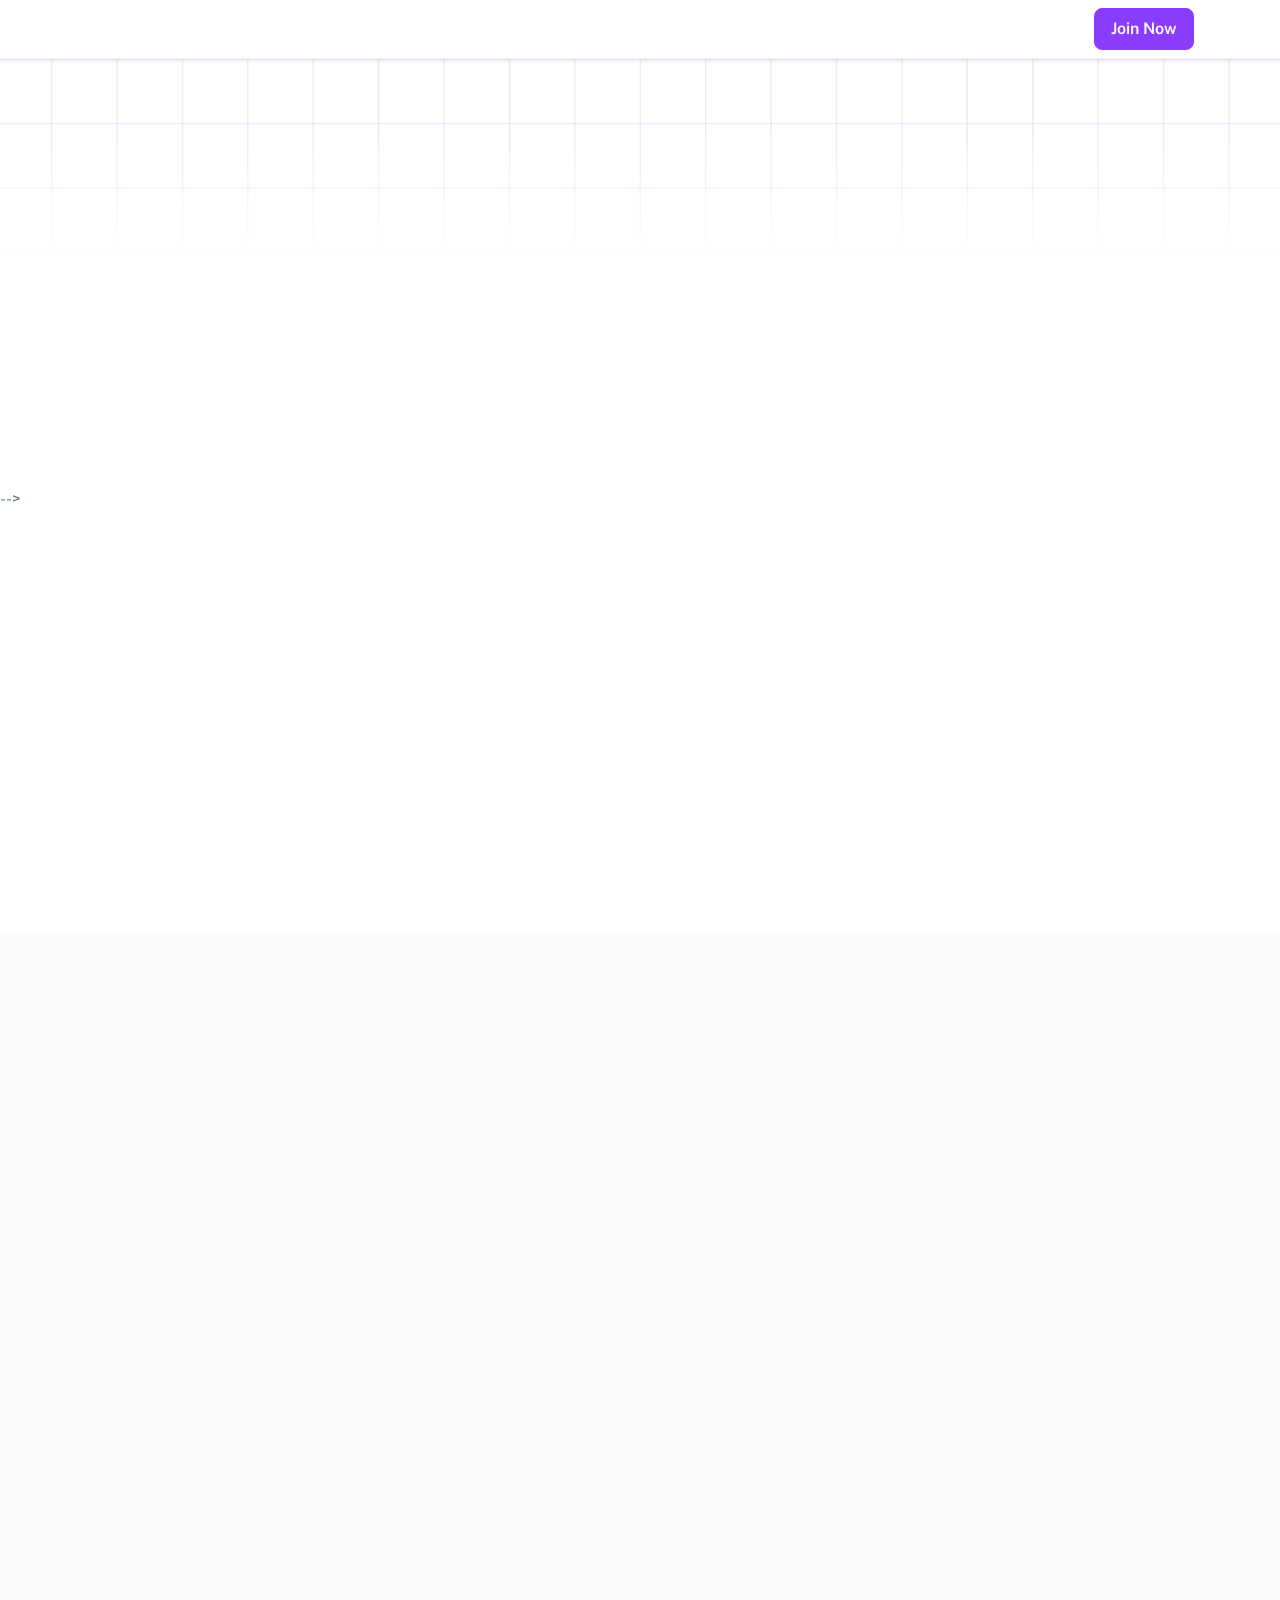
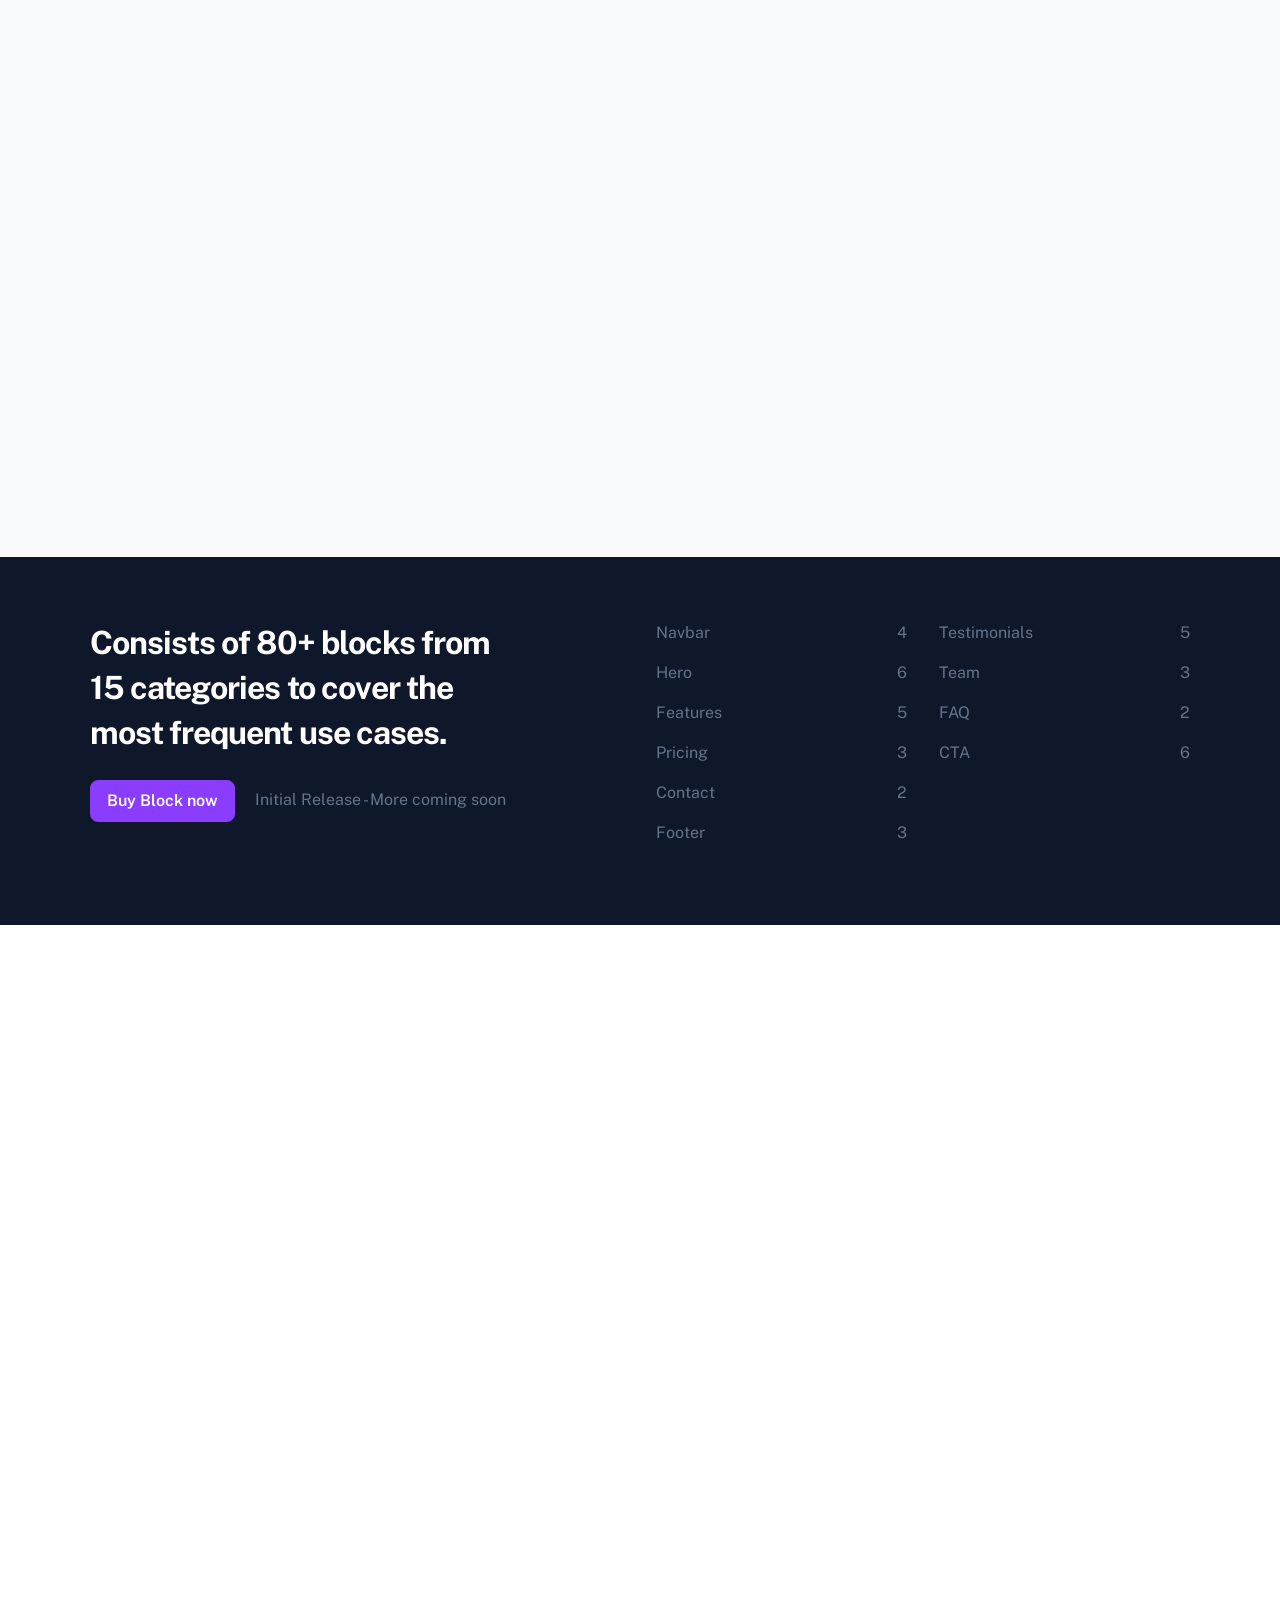
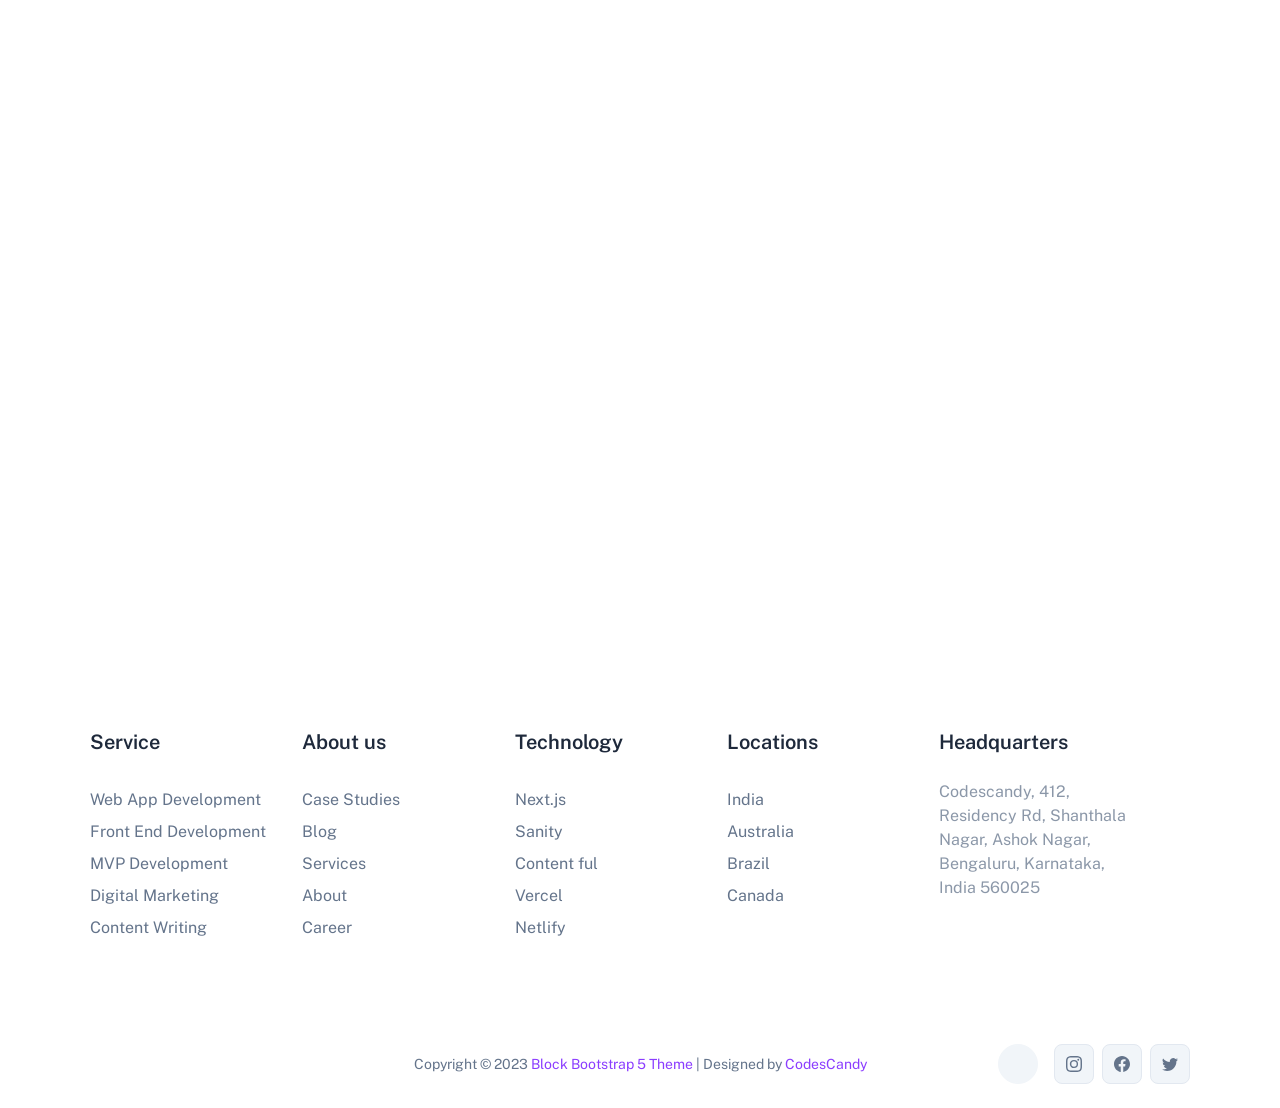
==== commit 4ce2d8be: "Initial commit" ====
--- a/index.html
+++ b/index.html
@@ -72,6 +72,10 @@
                <a href="./index.html" class="text-inverse"><img src="./assets/images/logo/logo.svg" alt /></a>
                <button type="button" class="btn-close" data-bs-dismiss="offcanvas" aria-label="Close"></button>
             </div>
+
+
+
+            <!--
             <div class="offcanvas-body pt-0 align-items-center">
                <ul class="navbar-nav mx-auto align-items-lg-center">
                   <li class="nav-item dropdown">
@@ -404,7 +408,7 @@
                               </div>
                            </div>
                         </a>
-
+                     
                         <a class="dropdown-item text-body" href="./docs/changelog.html">
                            <div class="d-flex align-items-center">
                               <i class="bi bi-clipboard fs-4 text-primary"></i>
@@ -416,13 +420,15 @@
                                  <p class="mb-0 fs-6">See what's new</p>
                               </div>
                            </div>
+                           -->
                         </a>
                      </div>
                   </li>
                </ul>
+               
                <div class="mt-3 mt-lg-0 d-flex align-items-center">
-                  <a href="./signin.html" class="btn btn-light mx-2">Login</a>
-                  <a href="./signup.html" class="btn btn-primary">Create account</a>
+                  <!--<a href="./signin.html" class="btn btn-light mx-2">Login</a>-->
+                  <a href="./signup.html" class="btn btn-primary">Join Now</a>
                </div>
             </div>
          </div>
@@ -437,26 +443,29 @@
             <div class="row justify-content-center">
                <div class="col-xl-8 col-lg-10 col-12" data-cues="zoomIn" data-group="page-title" data-delay="700">
                   <div class="text-center d-flex flex-column gap-5">
-                     <div class="d-flex justify-content-center">
+                     <!--<div class="d-flex justify-content-center">
                         <span class="bg-primary bg-opacity-10 text-primary border-primary border p-2 fs-6 rounded-pill lh-1 d-flex align-items-center">
                            <span>Modern Design</span>
                         </span>
-                     </div>
+                     </div>-->
                      <div class="d-flex flex-column gap-3 mx-lg-8">
-                        <h1 class="mb-0 display-5">Kickstart your project with Block</h1>
+                        <h1 class="mb-0 display-5">Kickstart your project with SIC</h1>
                         <p class="mb-0 lead">Block build with a modular web design concept will easily kickstart your project, and build website & marketing site faster.</p>
                      </div>
                      <div class="d-flex flex-row gap-2 justify-content-center">
-                        <a href="https://bit.ly/block-theme" class="btn btn-primary" target="_blank">Purchase Template</a>
-                        <a href="#demo" class="btn btn-light">Demos</a>
+                        <a href="https://bit.ly/block-theme" class="btn btn-primary" target="_blank">Project Details</a>
+                        <!--<a href="#demo" class="btn btn-light">Demos</a>-->
                      </div>
                   </div>
                </div>
             </div>
          </section>
          <!--Pageheader end-->
-
+          
+         <!--
          <!--Preview image start-->
+            <!--
+
          <div class="my-xl-7 py-5 d-none d-lg-block">
             <div class="container-fluid" data-cue="fadeIn">
                <div class="row mb-7 pb-2 text-center justify-content-center gy-4">
@@ -557,7 +566,7 @@
             </div>
          </div>
          <!--Preview image end-->
-
+      -->
          <!--Landing pages start-->
          <section class="my-xl-7 py-5">
             <div class="container mb-xl-7" data-cue="fadeIn">
@@ -577,7 +586,7 @@
                               </svg>
                            </div>
                            <div class="d-flex flex-column gap-2">
-                              <h3 class="mb-0 fs-4">7+ Landing pages</h3>
+                              <h3 class="mb-0 fs-4">Completed Projects +9</h3>
                               <p class="mb-0">Block kit offers endless possibilities for your pages to kick-start your next project.</p>
                            </div>
                         </div>
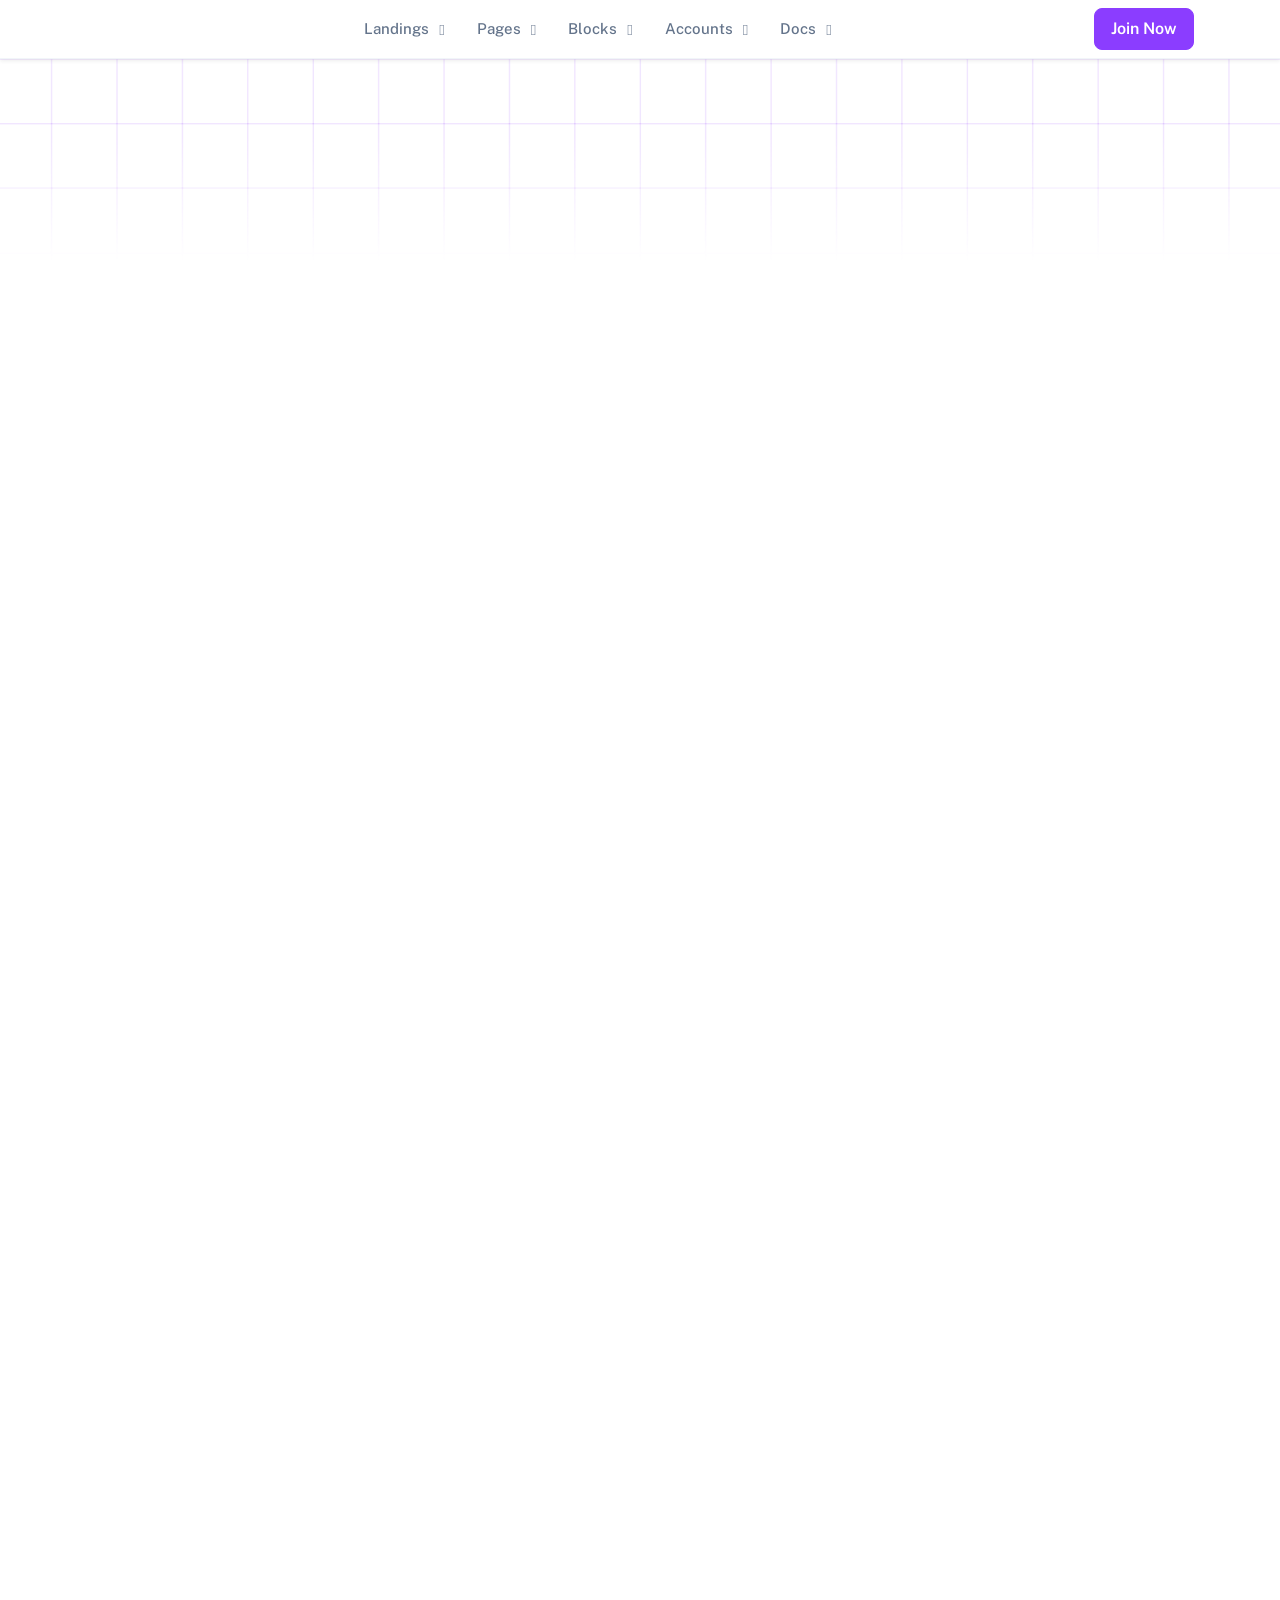
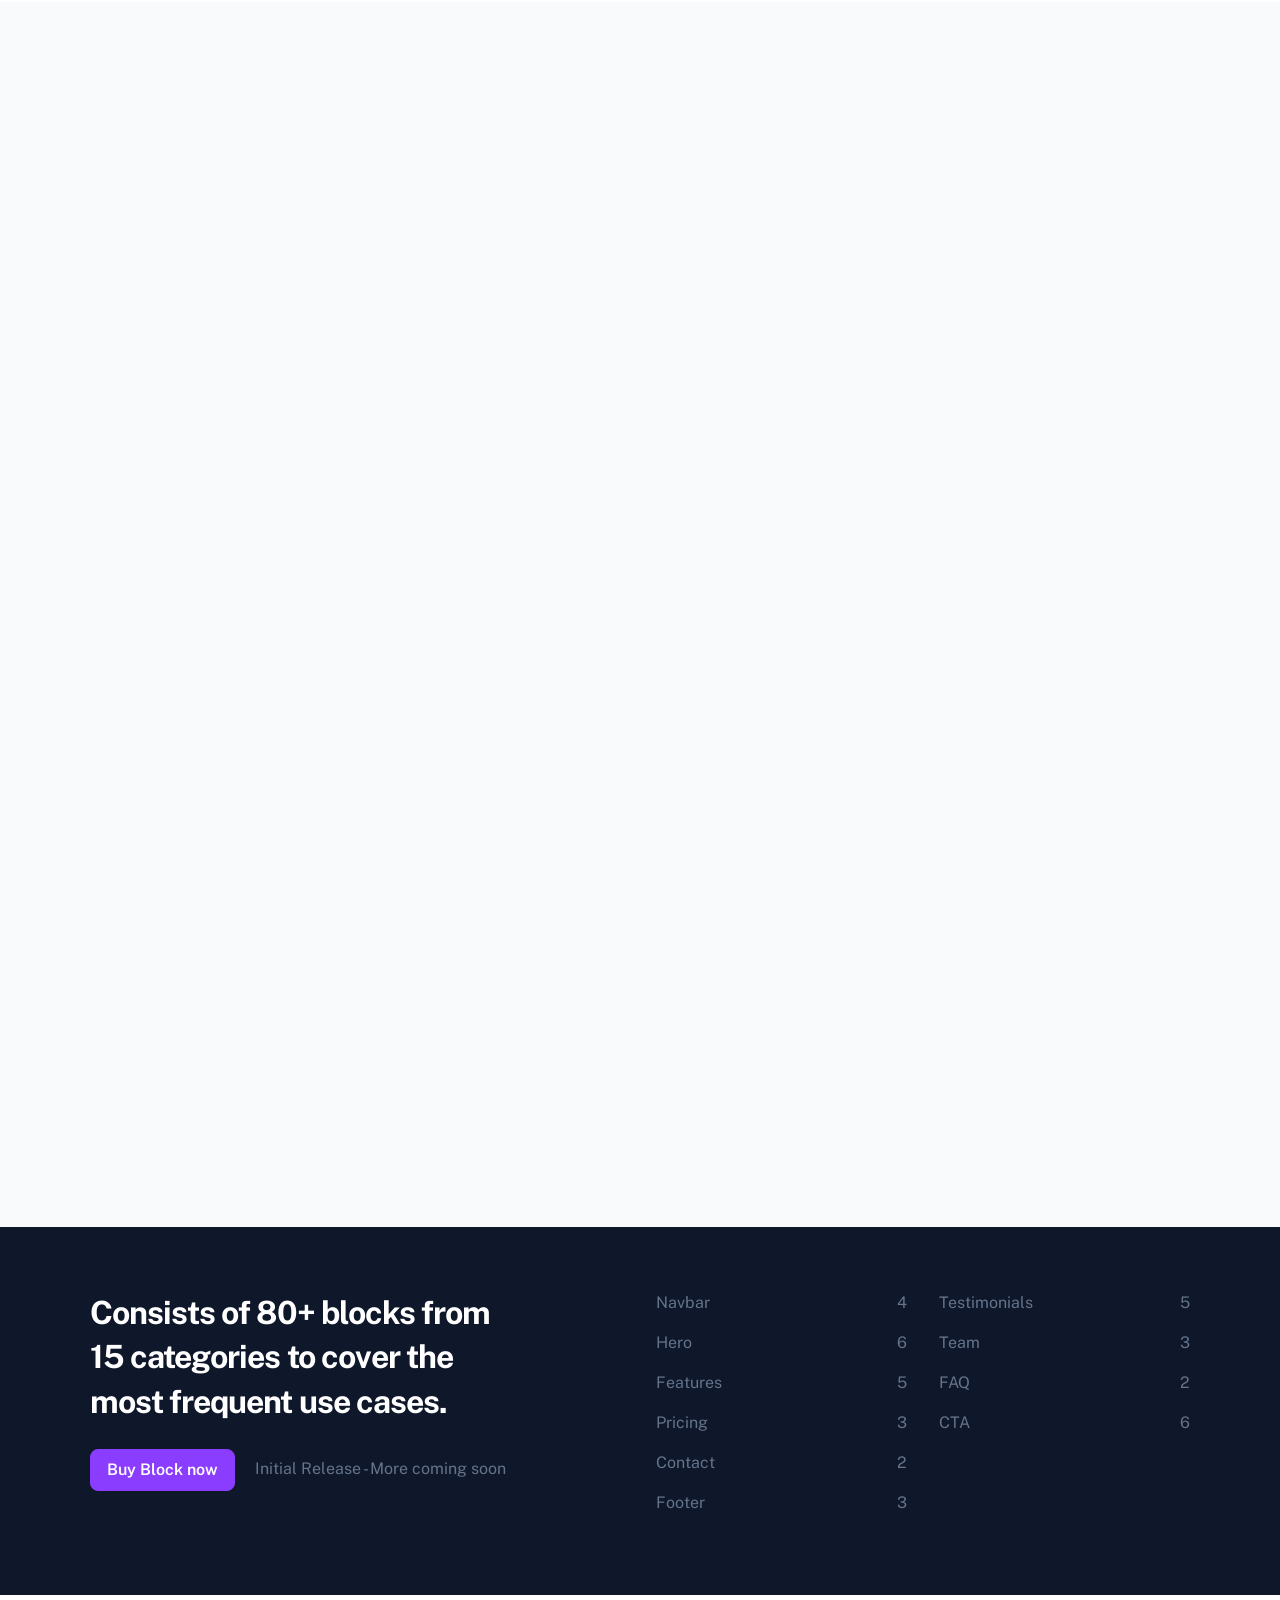
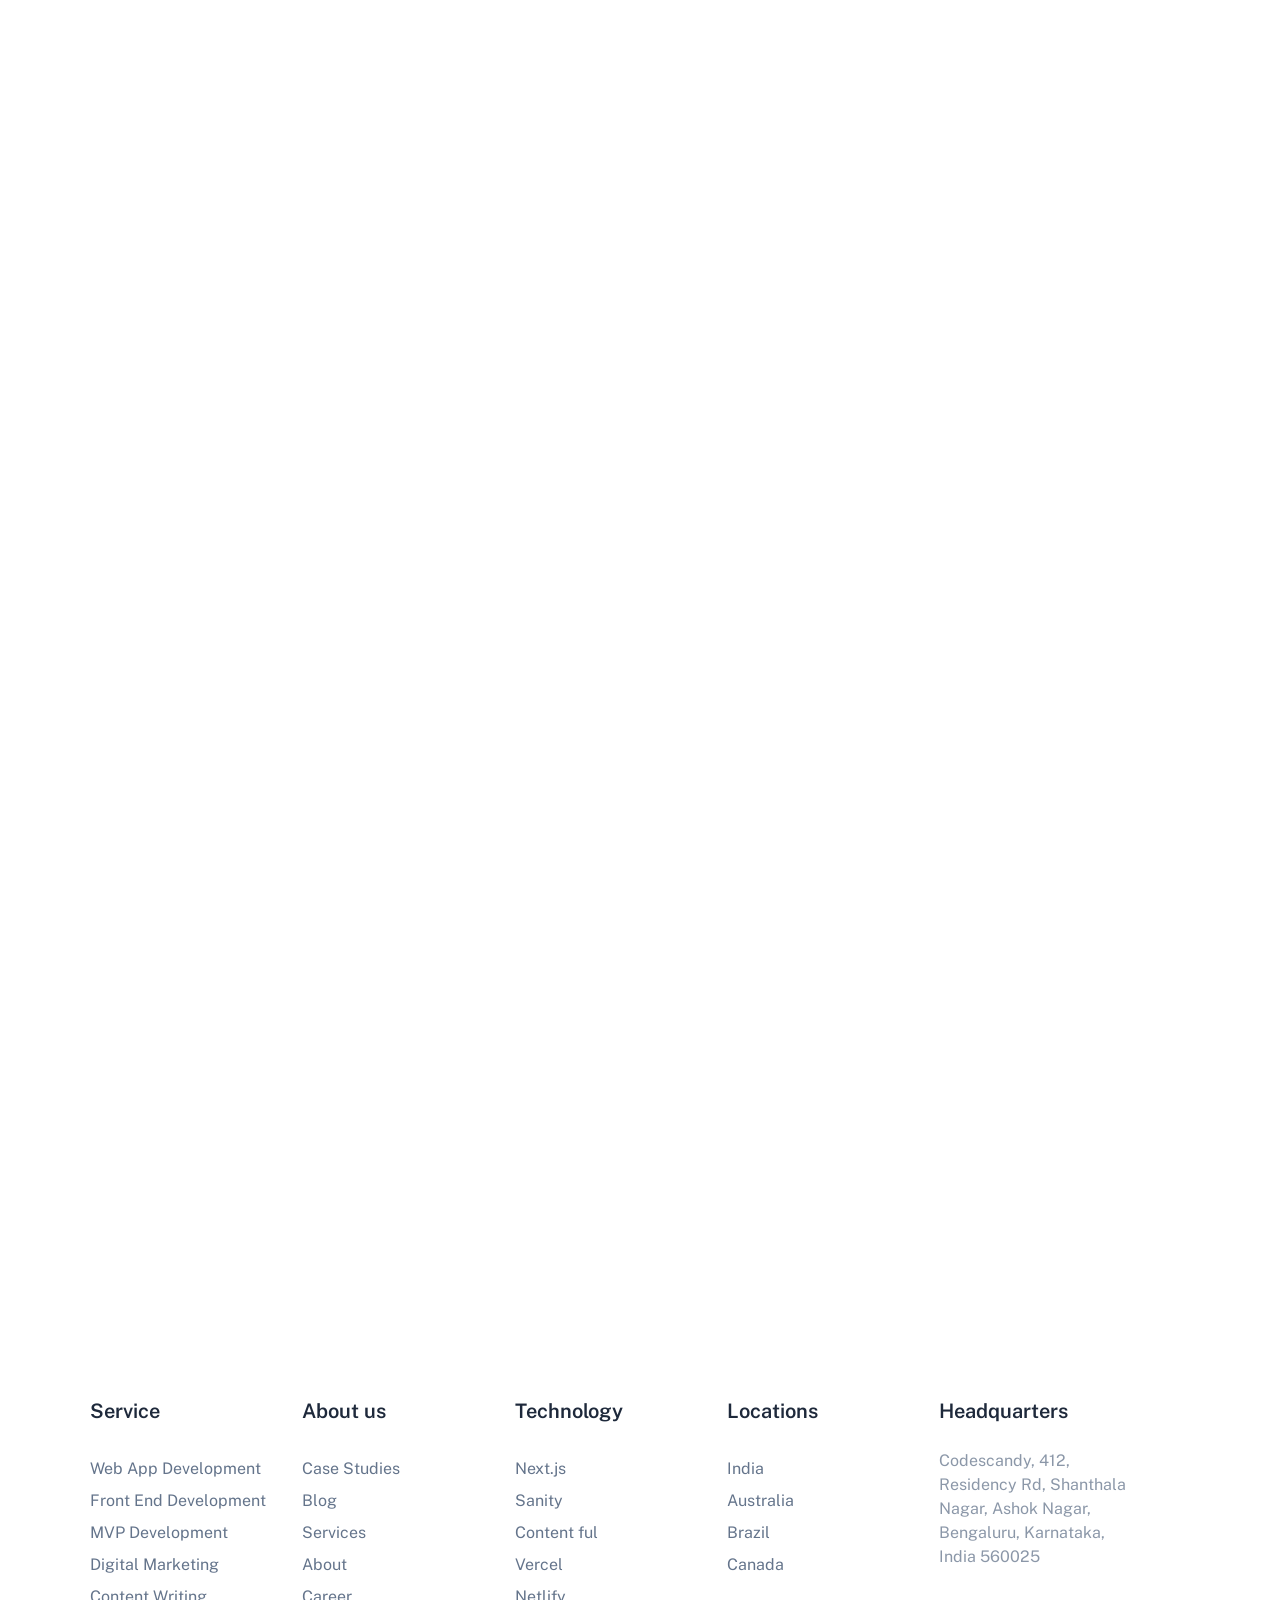
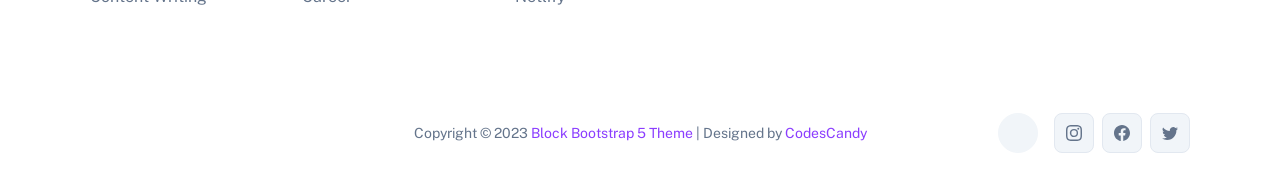
==== commit 54b810dc: "Merge branch 'main' of https://github.com/devkiraa/Workspace-Development" ====
--- a/index.html
+++ b/index.html
@@ -72,10 +72,6 @@
                <a href="./index.html" class="text-inverse"><img src="./assets/images/logo/logo.svg" alt /></a>
                <button type="button" class="btn-close" data-bs-dismiss="offcanvas" aria-label="Close"></button>
             </div>
-
-
-
-            <!--
             <div class="offcanvas-body pt-0 align-items-center">
                <ul class="navbar-nav mx-auto align-items-lg-center">
                   <li class="nav-item dropdown">
@@ -422,6 +418,7 @@
                            </div>
                            -->
                         </a>
+                        -->
                      </div>
                   </li>
                </ul>
@@ -449,23 +446,20 @@
                         </span>
                      </div>-->
                      <div class="d-flex flex-column gap-3 mx-lg-8">
-                        <h1 class="mb-0 display-5">Kickstart your project with SIC</h1>
+                        <h1 class="mb-0 display-5">Kickstart your project with Block</h1>
                         <p class="mb-0 lead">Block build with a modular web design concept will easily kickstart your project, and build website & marketing site faster.</p>
                      </div>
                      <div class="d-flex flex-row gap-2 justify-content-center">
-                        <a href="https://bit.ly/block-theme" class="btn btn-primary" target="_blank">Project Details</a>
-                        <!--<a href="#demo" class="btn btn-light">Demos</a>-->
+                        <a href="https://bit.ly/block-theme" class="btn btn-primary" target="_blank">Purchase Template</a>
+                        <a href="#demo" class="btn btn-light">Demos</a>
                      </div>
                   </div>
                </div>
             </div>
          </section>
          <!--Pageheader end-->
-          
-         <!--
+
          <!--Preview image start-->
-            <!--
-
          <div class="my-xl-7 py-5 d-none d-lg-block">
             <div class="container-fluid" data-cue="fadeIn">
                <div class="row mb-7 pb-2 text-center justify-content-center gy-4">
@@ -566,7 +560,7 @@
             </div>
          </div>
          <!--Preview image end-->
-      -->
+
          <!--Landing pages start-->
          <section class="my-xl-7 py-5">
             <div class="container mb-xl-7" data-cue="fadeIn">
